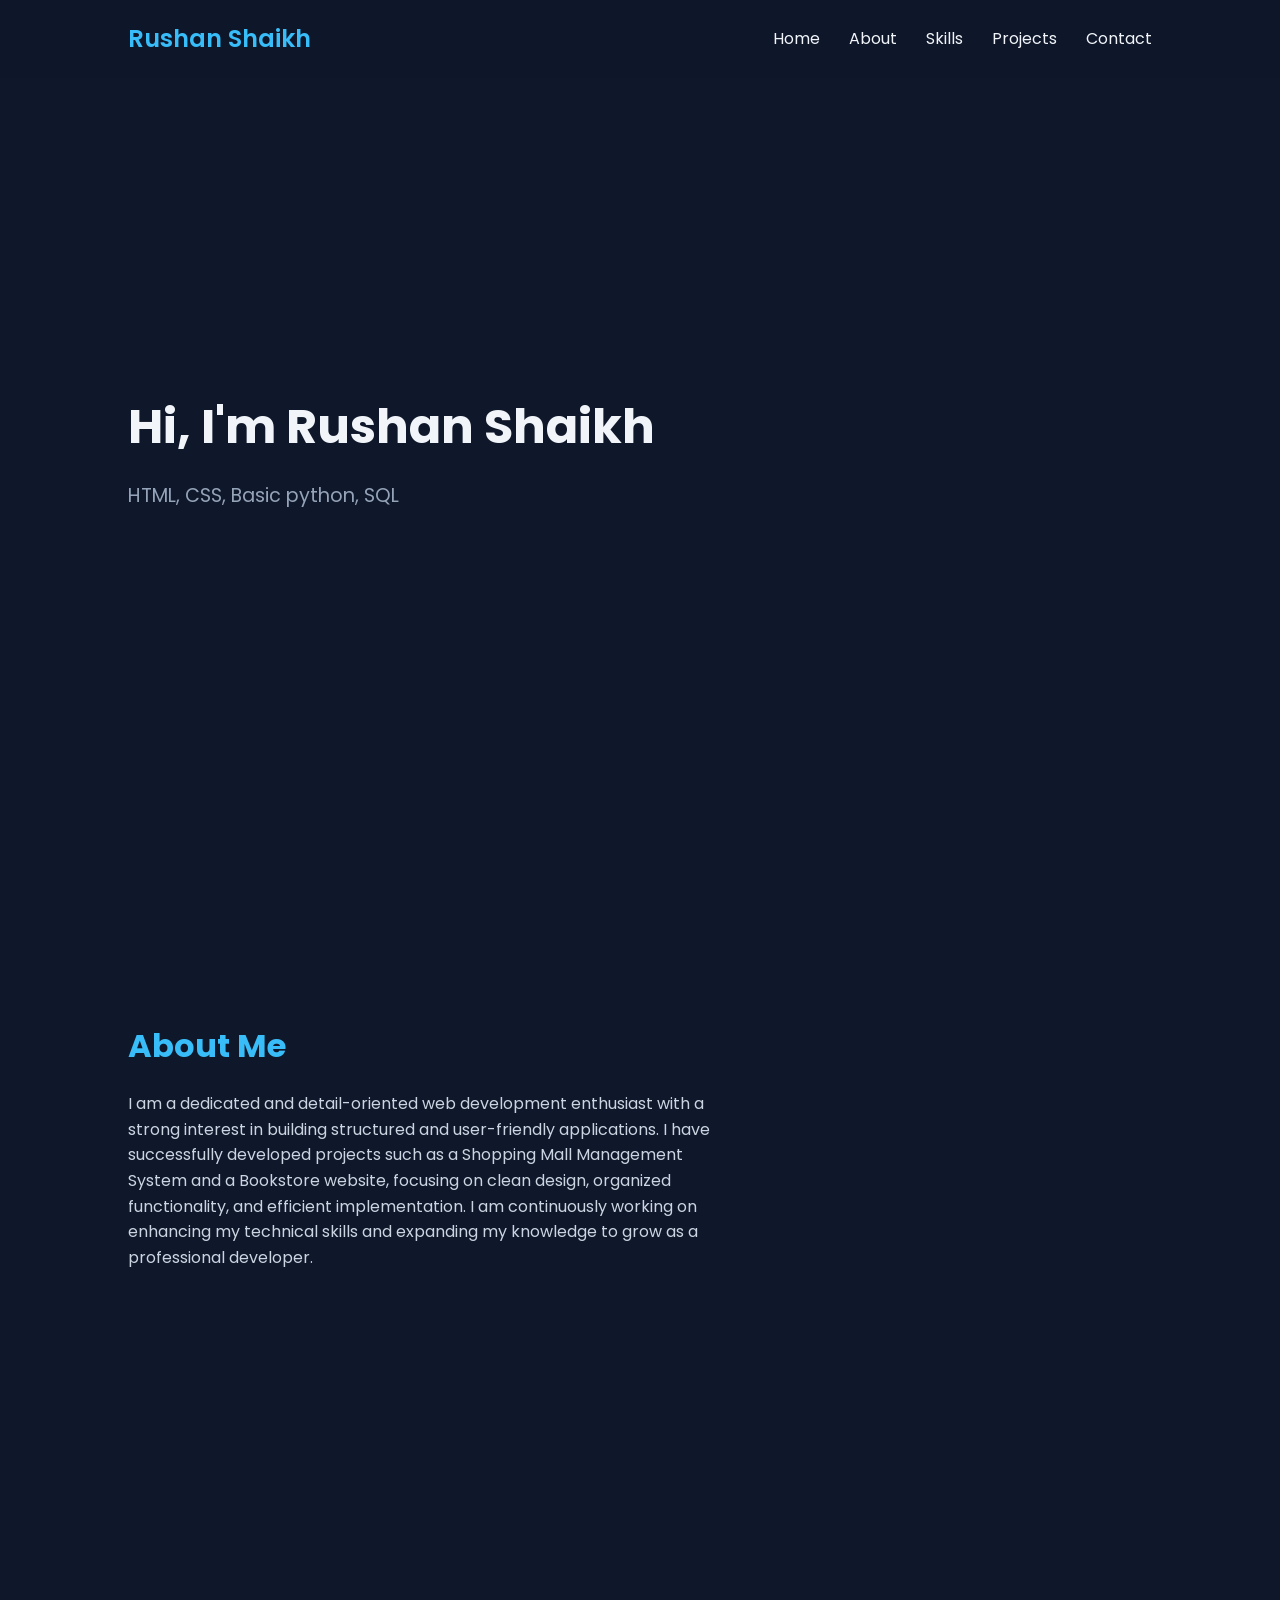
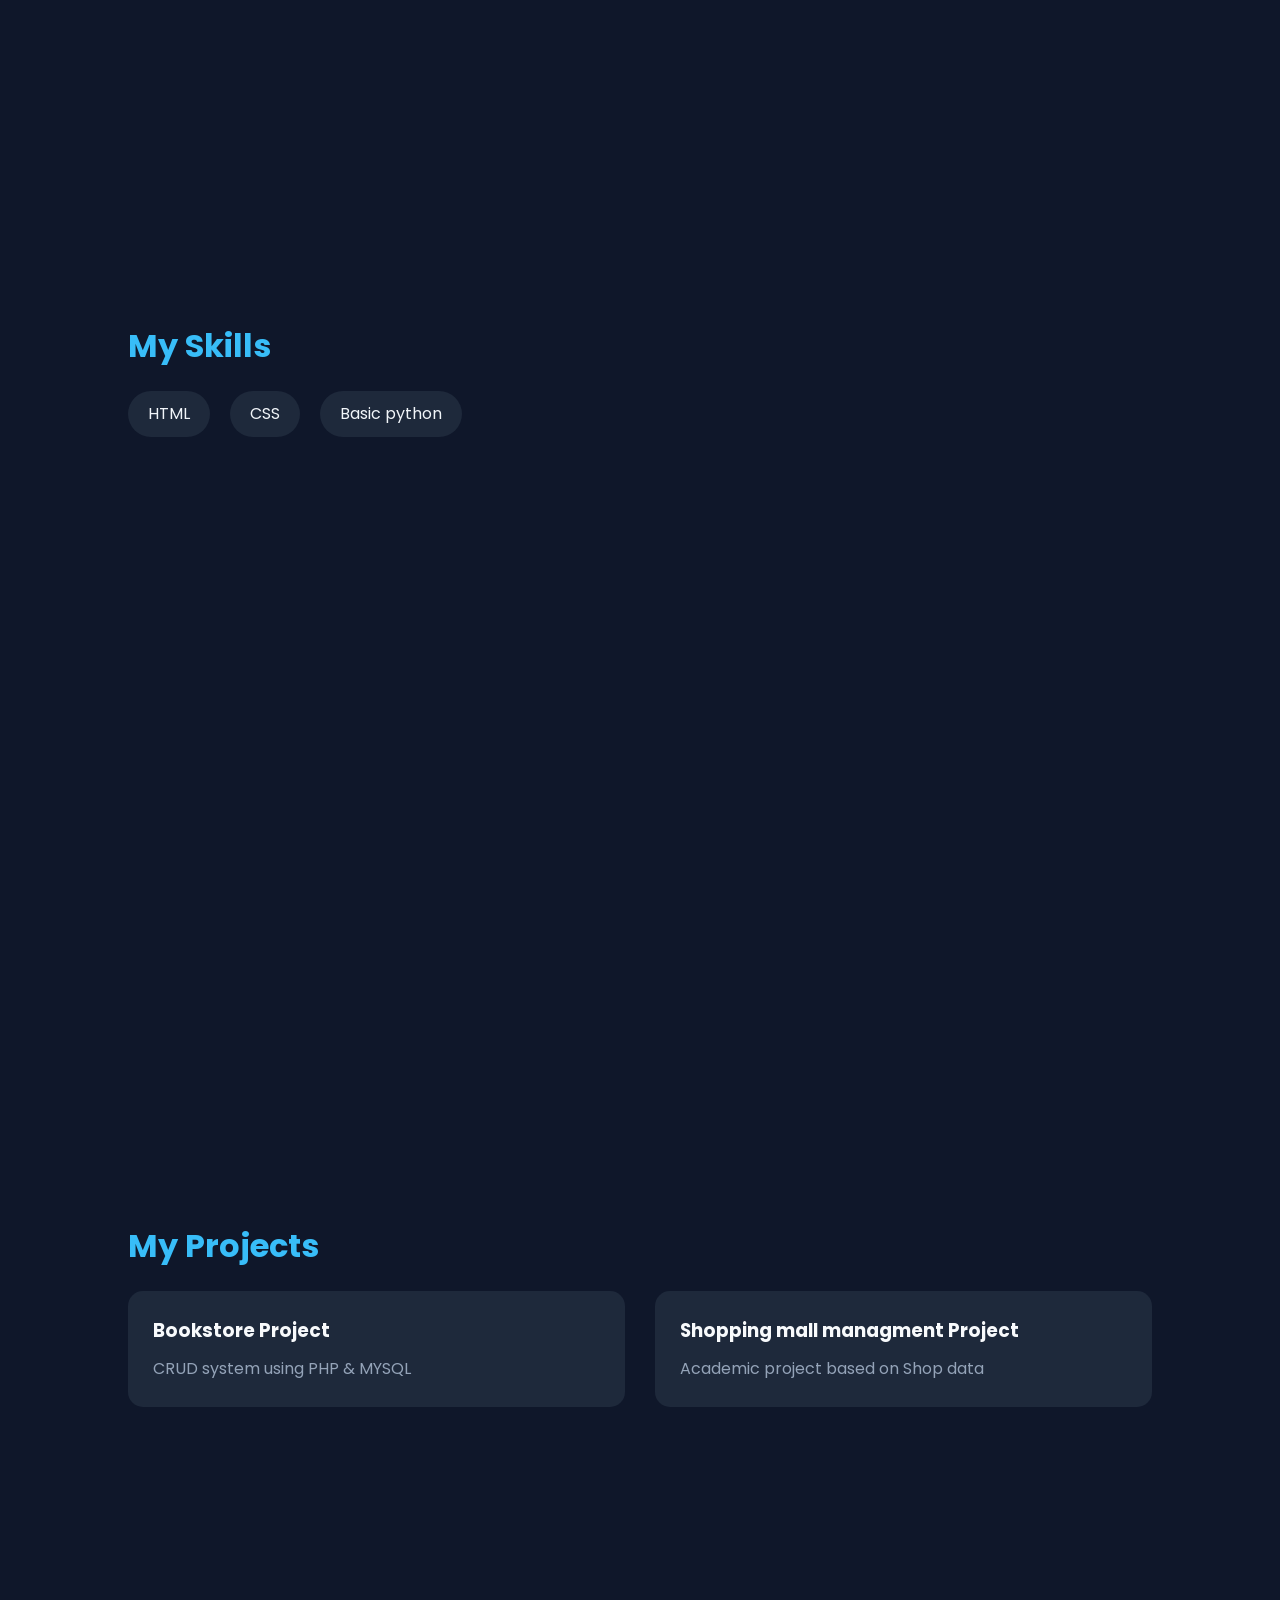
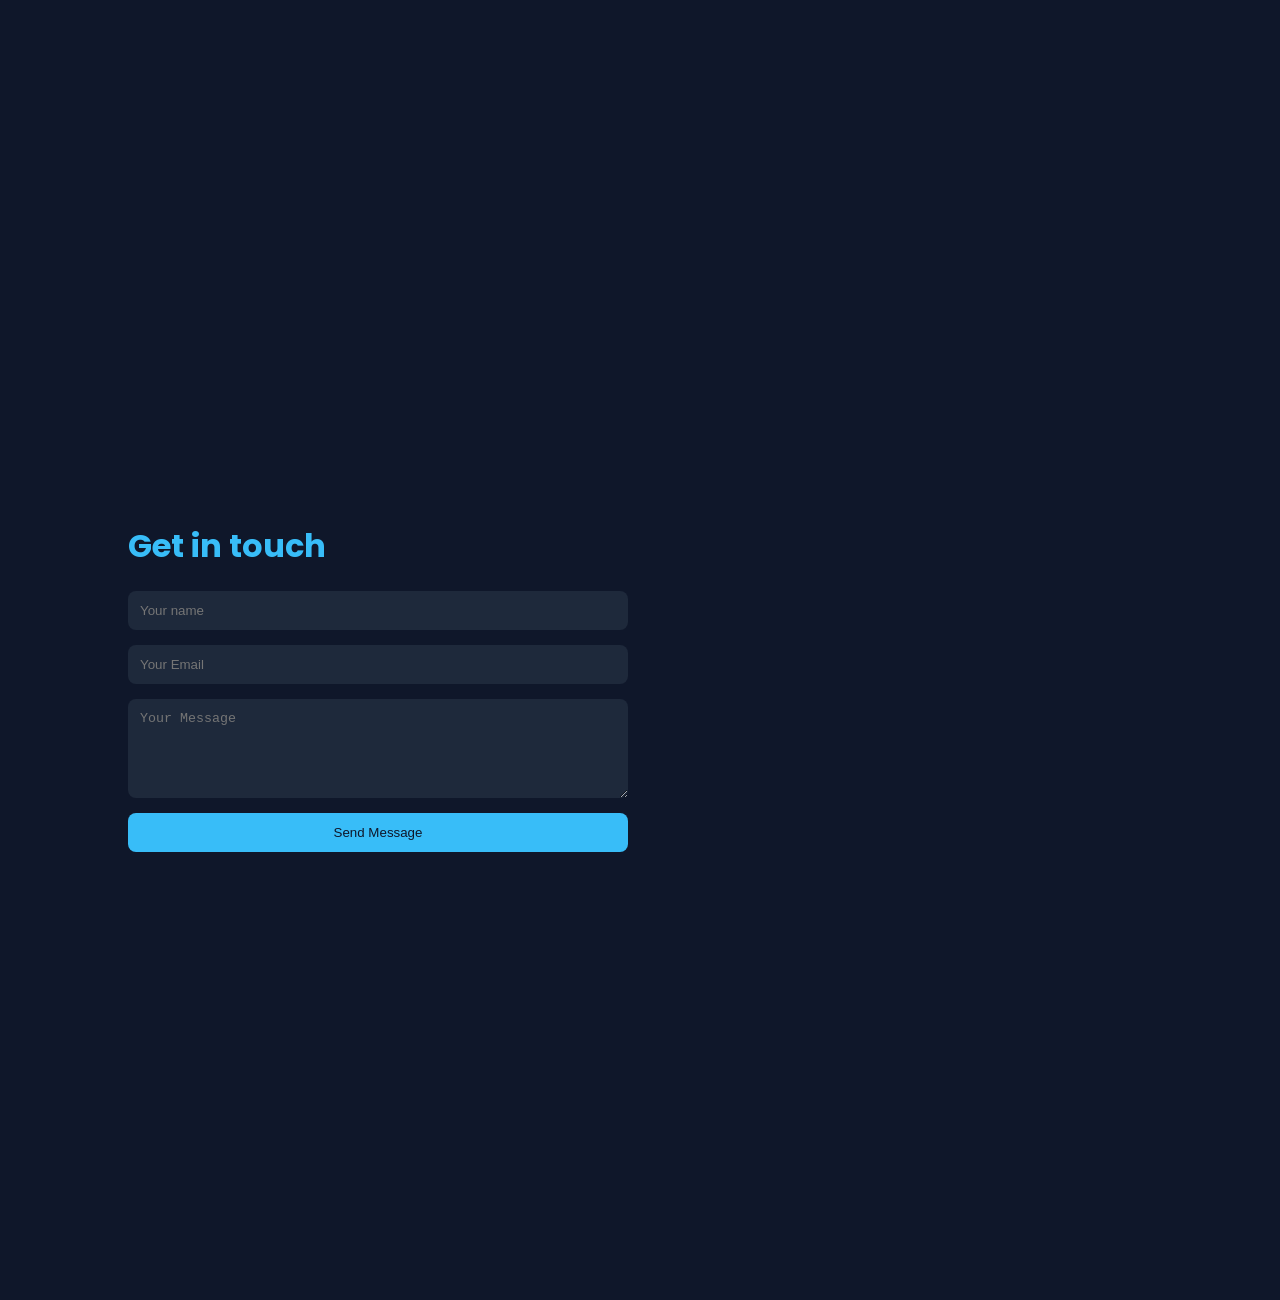
==== index.html @ dd04c6a9 "Update and rename fir.html to index.html" ====
<!DOCTYPE html>
<html lang="en">
<head>
    <meta charset="UTF-8">
    <meta name="viewport" content="width=device-width, initial-scale=1.0">
    <title>Document</title>
    <link rel="stylesheet" href="style.css">
</head>
<body>
    <header>
        <span class="logo">Rushan Shaikh</span>
        <nav>
            <a href="#hero">Home</a>
            <a href="#about">About</a>
            <a href="#skills">Skills</a>
            <a href="#project">Projects</a>
            <a href="#contact">Contact</a>
        </nav>
    </header>
    <main>
        <section id="hero">

            <h1>Hi, I'm Rushan Shaikh</h1>

            <p>HTML, CSS, Basic python, SQL </p>

        </section>

        <section id="about">

            <h2>About Me</h2>
            <P>I am a dedicated and detail-oriented web development enthusiast with a strong interest in building structured and user-friendly applications. I have successfully developed projects such as a Shopping Mall Management System and a Bookstore website, focusing on clean design, organized functionality, and efficient implementation. I am continuously working on enhancing my technical skills and expanding my knowledge to grow as a professional developer.</P>

        </section>

        <section id="skills">
            <h2>My Skills</h2>
            <ul class="skils-list">
                <li>HTML</li>
                <li>CSS</li>
                <li>Basic python</li>
            </ul>
        </section>
        <section id="projects">

            <h2>My Projects</h2>

            <div class="project-grid">
                <div class="card">
                    <h3>Bookstore Project</h3>
                    <P>CRUD system using PHP & MYSQL</P>
                </div>

                <div class="card">
                    <h3>Shopping mall managment Project</h3>
                    <P>Academic project based on Shop data</P>
                </div>
            </div>
        </section>
        <section id="contact">
            <h2>Get in touch</h2>

            <form action="#" method="POST" class="contact-form">
                <input type="text" name="name" placeholder="Your name" required>
                <input type="email" name="email" placeholder="Your Email" required>
                <textarea name="message" placeholder="Your Message" rows="5" required></textarea>
                <button type="submit">Send Message</button>
            </form>
        </section>
    </main>
</body>

</html>
---- style.css ----
/* Google Font */
@import url('https://fonts.googleapis.com/css2?family=Poppins:wght@300;400;500;600&display=swap');

* {
    margin: 0;
    padding: 0;
    box-sizing: border-box;
    scroll-behavior: smooth;
}

body {
    font-family: 'Poppins', sans-serif;
    background: #0f172a;
    color: #f1f5f9;
    line-height: 1.6;
}

/* HEADER */
header {
    position: fixed;
    width: 100%;
    top: 0;
    background: rgba(15, 23, 42, 0.9);
    backdrop-filter: blur(10px);
    display: flex;
    justify-content: space-between;
    align-items: center;
    padding: 20px 10%;
    z-index: 1000;
}

.logo {
    font-size: 1.5rem;
    font-weight: 600;
    color: #38bdf8;
    cursor: pointer;
    transition: 0.3s ease;
}

.logo:hover {
    transform: scale(1.05);
    color: #0ea5e9;
}

nav a {
    color: #f1f5f9;
    text-decoration: none;
    margin-left: 25px;
    position: relative;
    transition: 0.3s ease;
}

nav a::after {
    content: "";
    position: absolute;
    width: 0%;
    height: 2px;
    background: #38bdf8;
    left: 0;
    bottom: -5px;
    transition: 0.3s ease;
}

nav a:hover {
    color: #38bdf8;
}

nav a:hover::after {
    width: 100%;
}

/* SECTIONS */
section {
    padding: 120px 10%;
    min-height: 100vh;
}

/* HERO */
#hero {
    display: flex;
    flex-direction: column;
    justify-content: center;
}

#hero h1 {
    font-size: 3rem;
    margin-bottom: 15px;
    animation: fadeInDown 1s ease;
}

#hero p {
    font-size: 1.2rem;
    color: #94a3b8;
    animation: fadeInUp 1.2s ease;
}

/* ABOUT */
#about h2,
#skills h2,
#projects h2,
#contact h2 {
    font-size: 2rem;
    margin-bottom: 20px;
    color: #38bdf8;
}

#about p {
    max-width: 600px;
    color: #cbd5e1;
}

/* SKILLS */
.skils-list {
    list-style: none;
    display: flex;
    gap: 20px;
    flex-wrap: wrap;
}
 
.skils-list li {
    background: #1e293b;
    padding: 10px 20px;
    border-radius: 25px;
    transition: 0.3s ease;
    cursor: pointer;
}

.skils-list li:hover {
    background: #38bdf8;
    color: #0f172a;
    transform: translateY(-5px);
}

/* PROJECTS */
.project-grid {
    display: grid;
    grid-template-columns: repeat(auto-fit, minmax(250px, 1fr));
    gap: 30px;
}

.card {
    background: #1e293b;
    padding: 25px;
    border-radius: 15px;
    transition: 0.4s ease;
    cursor: pointer;
}

.card:hover {
    transform: translateY(-10px);
    box-shadow: 0 15px 40px rgba(56, 189, 248, 0.3);
}

.card h3 {
    margin-bottom: 10px;
    color: #f8fafc;
}

.card p {
    color: #94a3b8;
}

/* CONTACT FORM */
.contact-form {
    max-width: 500px;
    display: flex;
    flex-direction: column;
    gap: 15px;
}

.contact-form input,
.contact-form textarea {
    padding: 12px;
    border-radius: 8px;
    border: none;
    background: #1e293b;
    color: #f1f5f9;
    outline: none;
    transition: 0.3s ease;
}

.contact-form input:focus,
.contact-form textarea:focus {
    border: 1px solid #38bdf8;
    box-shadow: 0 0 10px rgba(56, 189, 248, 0.5);
}

.contact-form button {
    padding: 12px;
    border: none;
    border-radius: 8px;
    background: #38bdf8;
    color: #0f172a;
    font-weight: 500;
    cursor: pointer;
    transition: 0.3s ease;
}

.contact-form button:hover {
    background: #0ea5e9;
    transform: translateY(-3px);
}

/* ANIMATIONS */
@keyframes fadeInDown {
    from {
        opacity: 0;
        transform: translateY(-40px);
    }
    to {
        opacity: 1;
        transform: translateY(0);
    }
}

@keyframes fadeInUp {
    from {
        opacity: 0;
        transform: translateY(40px);
    }
    to {
        opacity: 1;
        transform: translateY(0);
    }
}

/* RESPONSIVE */
@media (max-width: 768px) {
    nav {
        display: none;
    }

    #hero h1 {
        font-size: 2.2rem;
    }

    section {
        padding: 100px 7%;
    }
}
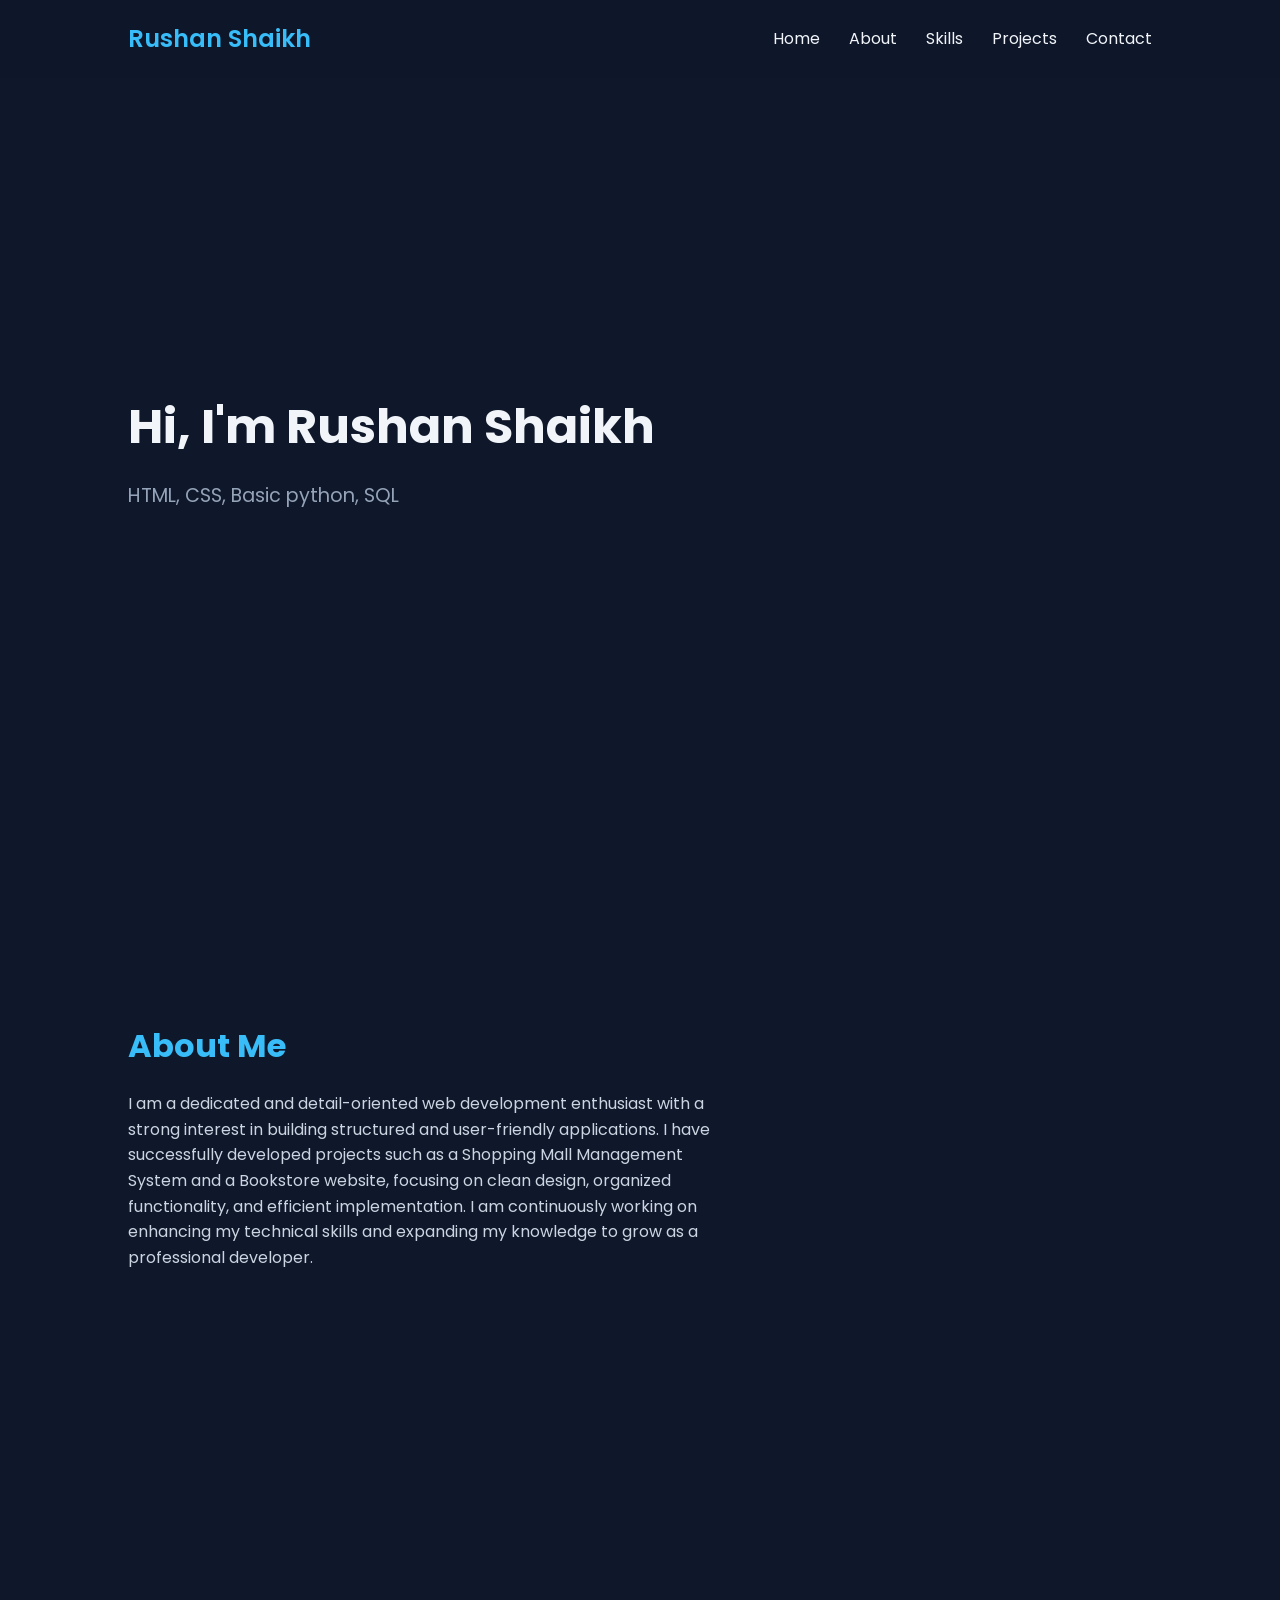
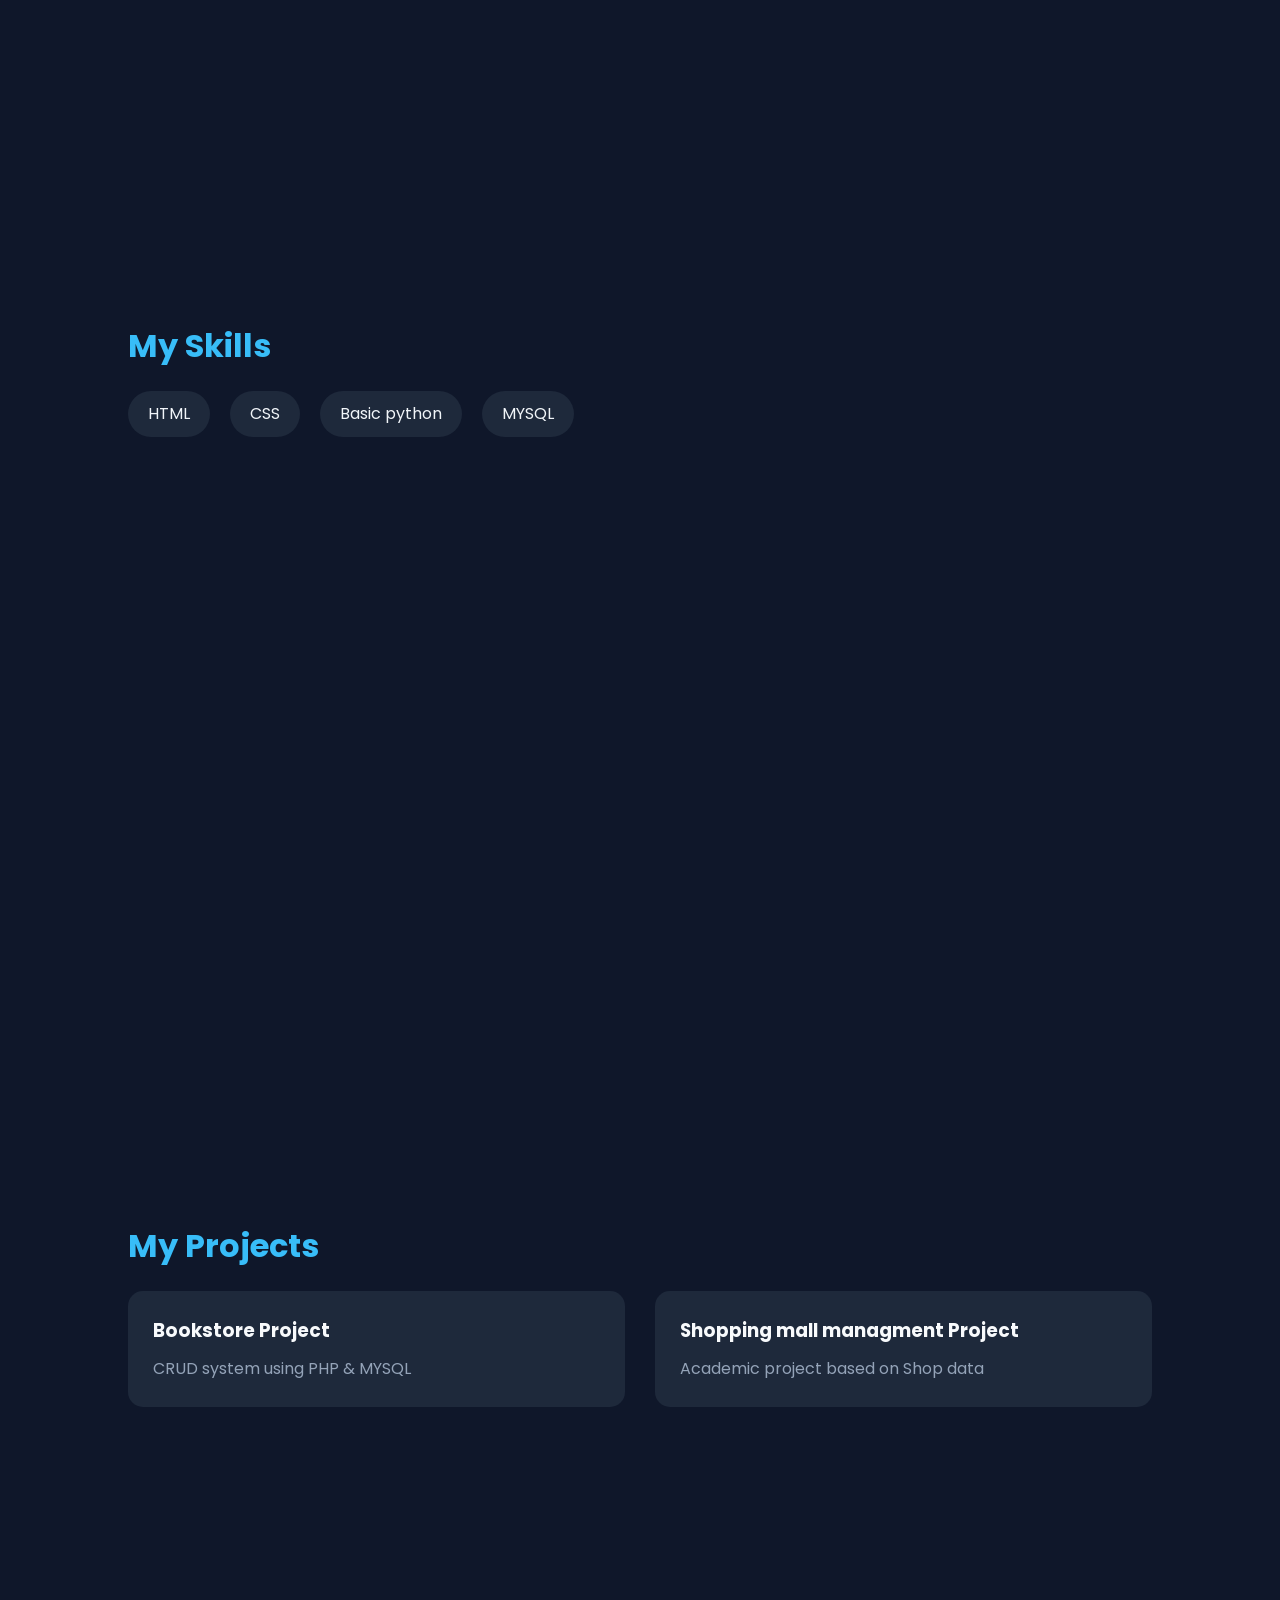
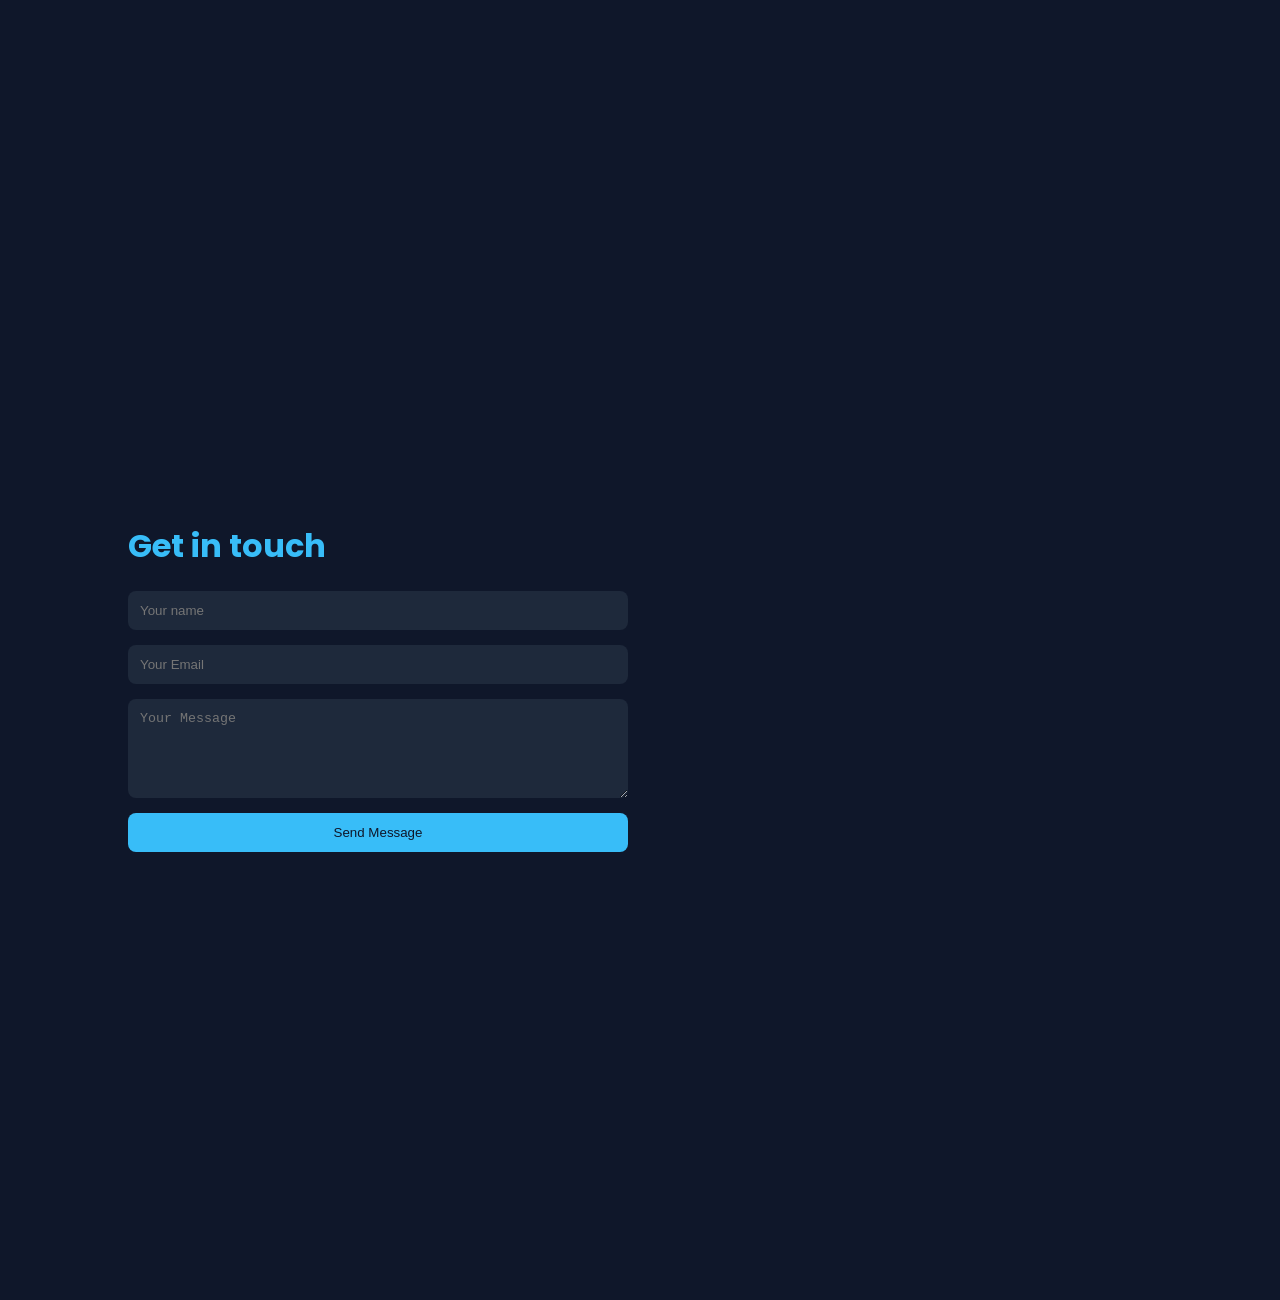
==== commit 96572b79: "Update index.html" ====
--- a/index.html
+++ b/index.html
@@ -39,6 +39,7 @@
                 <li>HTML</li>
                 <li>CSS</li>
                 <li>Basic python</li>
+                <li>MYSQL</li>
             </ul>
         </section>
         <section id="projects">
@@ -71,3 +72,4 @@
 </body>
 
 </html> 
+
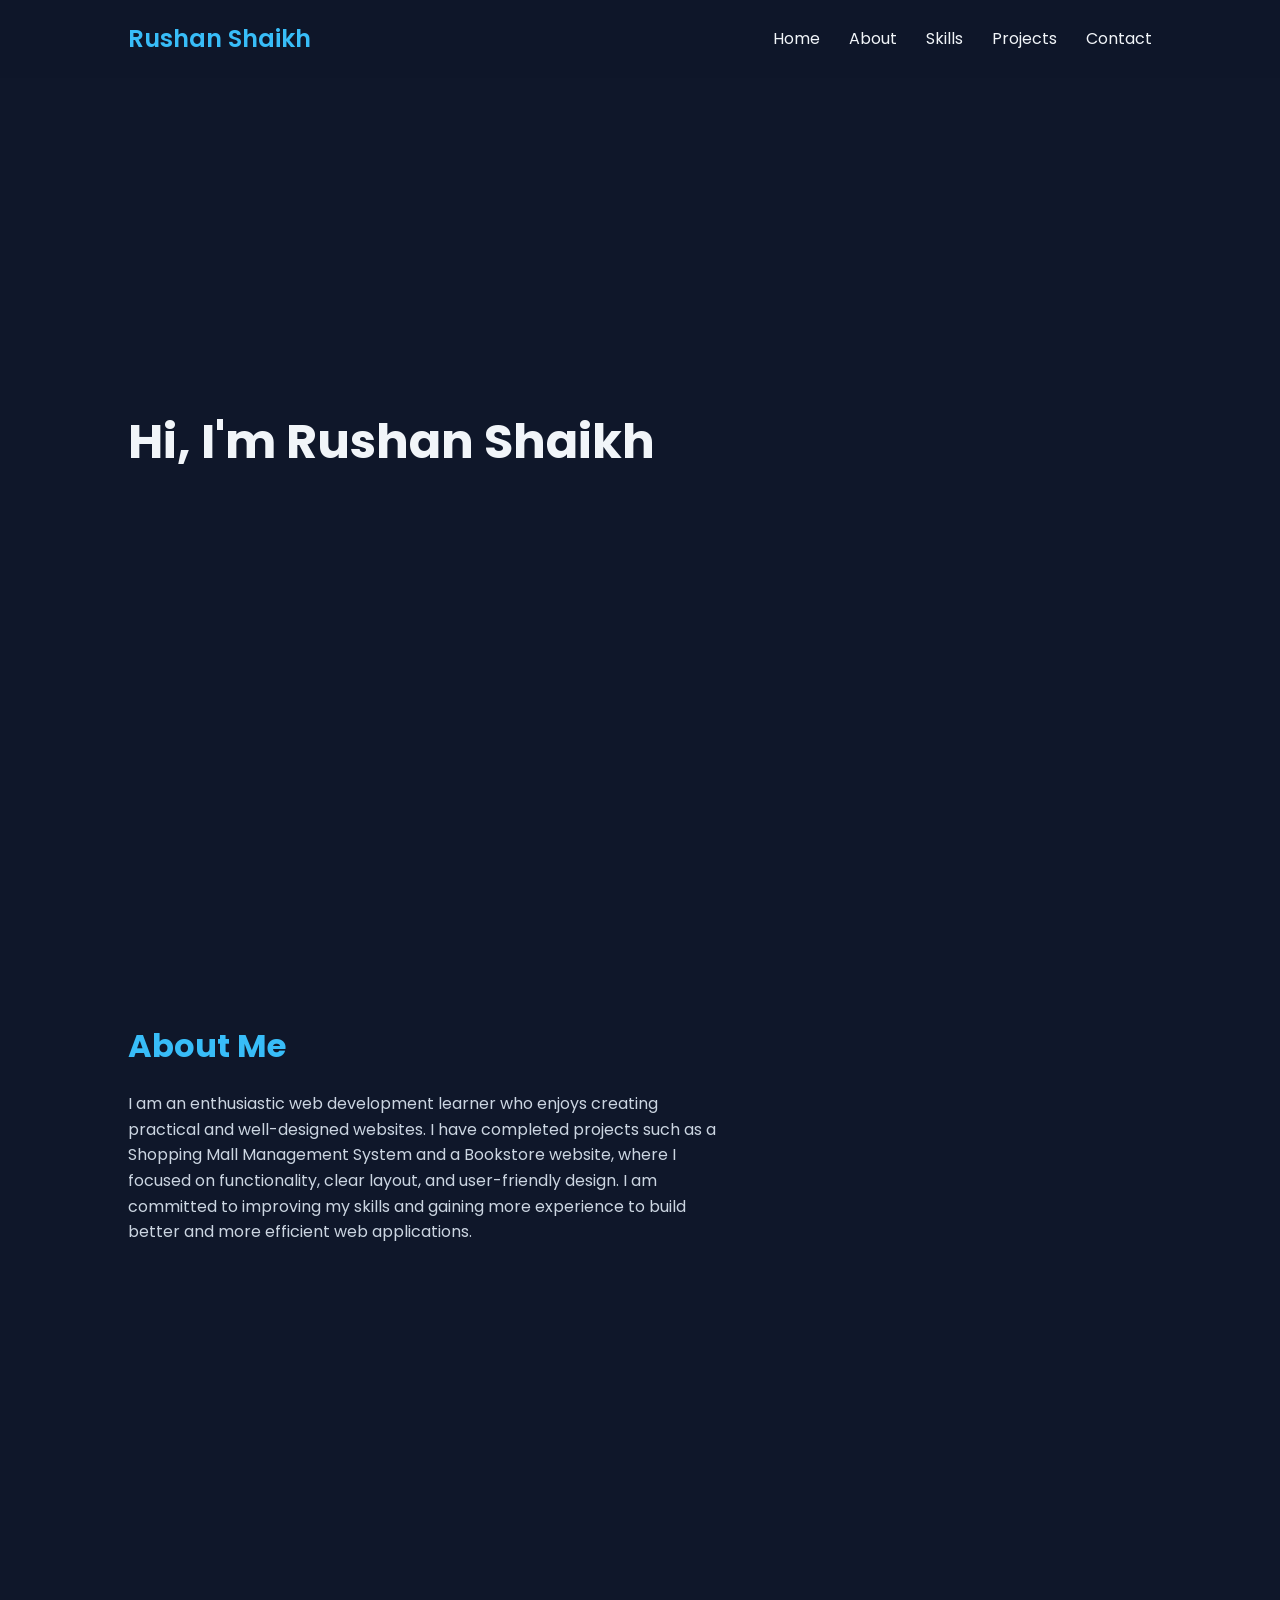
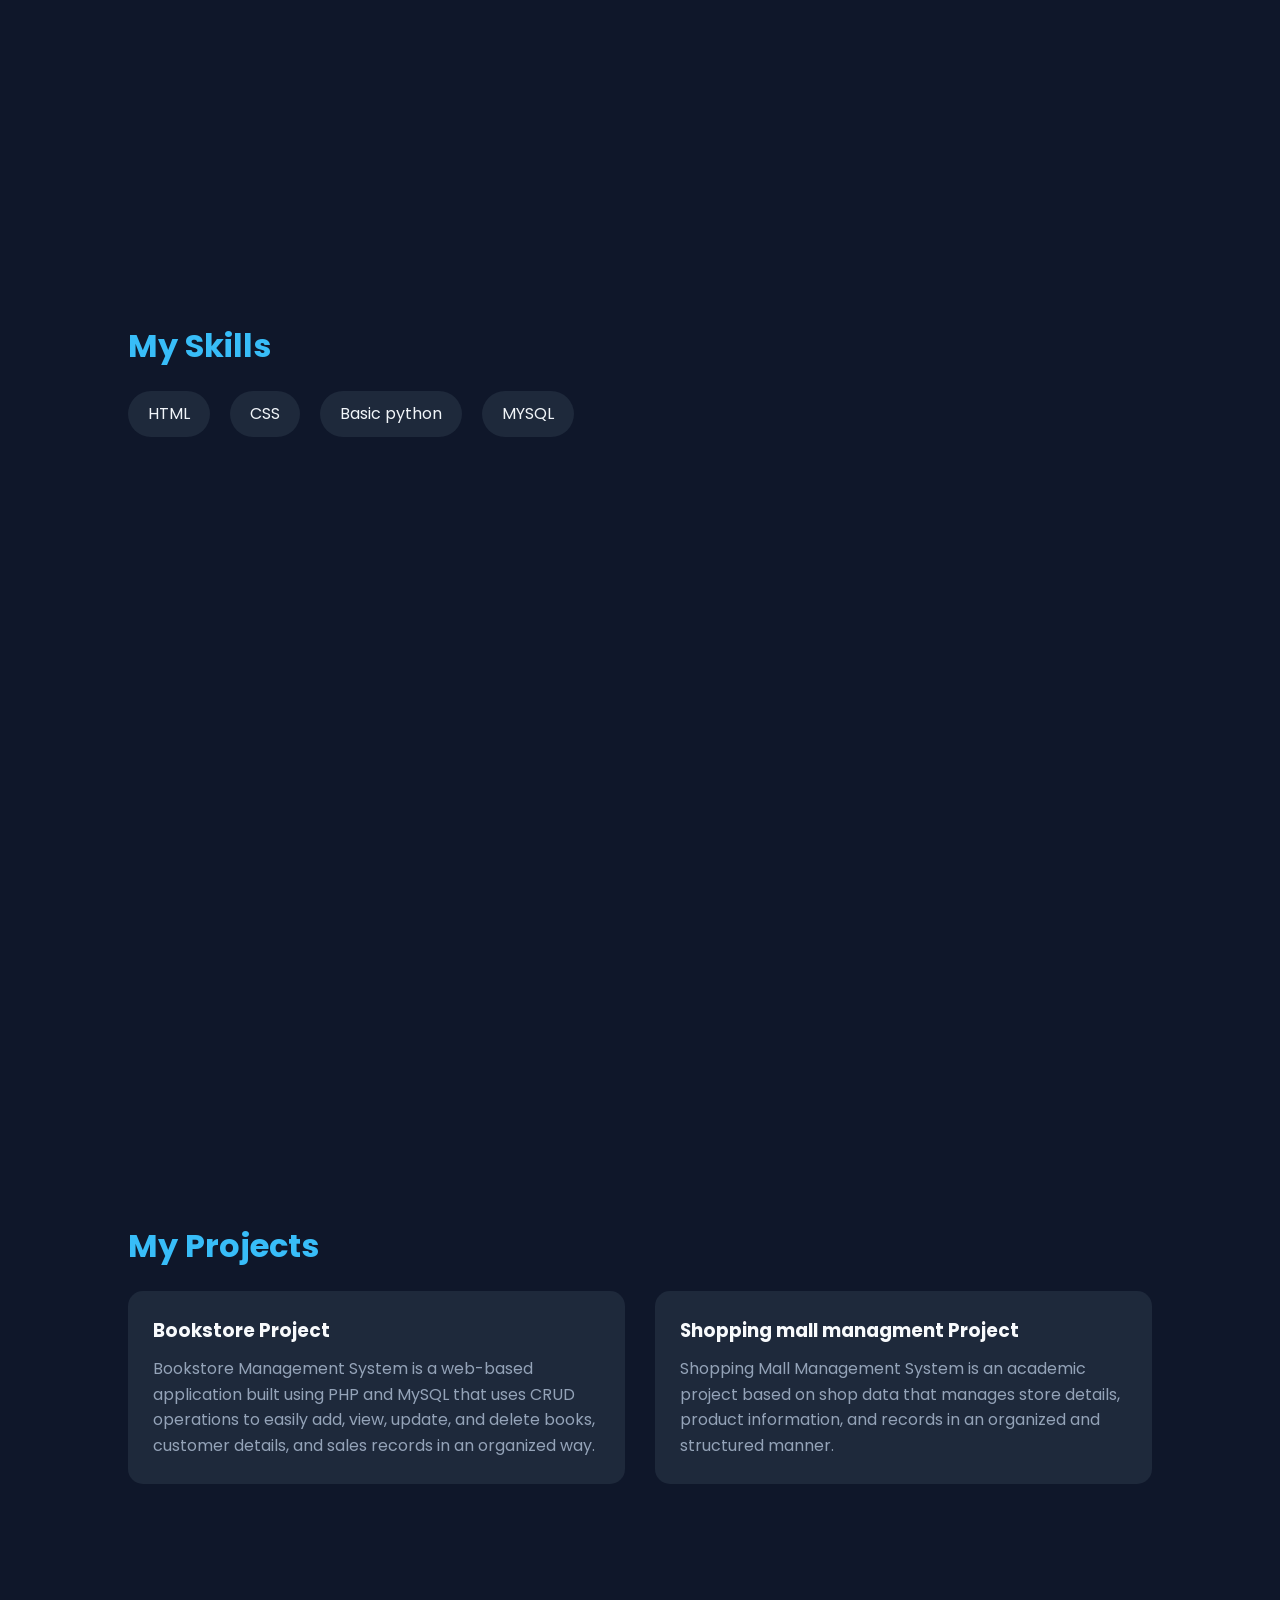
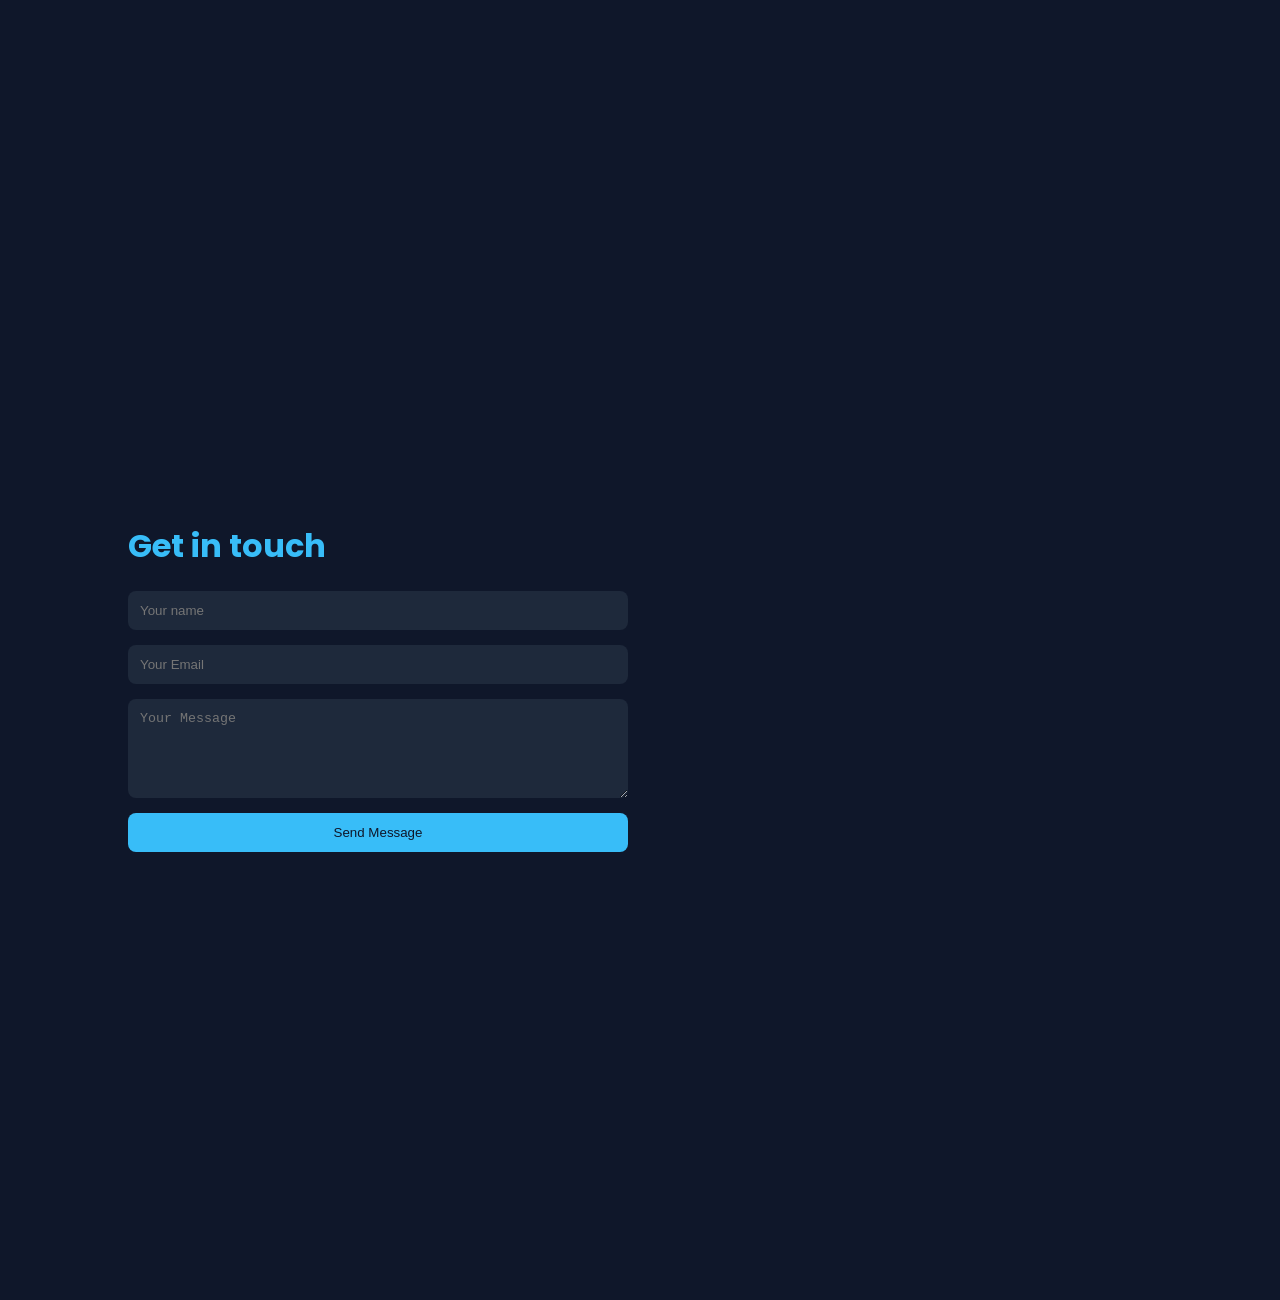
==== commit df07a573: "Update index.html" ====
--- a/index.html
+++ b/index.html
@@ -22,15 +22,12 @@
 
             <h1>Hi, I'm Rushan Shaikh</h1>
 
-            <p>HTML, CSS, Basic python, SQL </p>
-
         </section>
 
         <section id="about">
 
             <h2>About Me</h2>
-            <P>I am a dedicated and detail-oriented web development enthusiast with a strong interest in building structured and user-friendly applications. I have successfully developed projects such as a Shopping Mall Management System and a Bookstore website, focusing on clean design, organized functionality, and efficient implementation. I am continuously working on enhancing my technical skills and expanding my knowledge to grow as a professional developer.</P>
-
+            <P>I am an enthusiastic web development learner who enjoys creating practical and well-designed websites. I have completed projects such as a Shopping Mall Management System and a Bookstore website, where I focused on functionality, clear layout, and user-friendly design. I am committed to improving my skills and gaining more experience to build better and more efficient web applications.</P>
         </section>
 
         <section id="skills">
@@ -49,12 +46,14 @@
             <div class="project-grid">
                 <div class="card">
                     <h3>Bookstore Project</h3>
-                    <P>CRUD system using PHP & MYSQL</P>
+                    <P>Bookstore Management System is a web-based application built using PHP and MySQL that uses CRUD operations to easily add, view, update, and delete books, customer details, and sales records in an organized way.
+</P>
                 </div>
 
                 <div class="card">
                     <h3>Shopping mall managment Project</h3>
-                    <P>Academic project based on Shop data</P>
+                    <P>Shopping Mall Management System is an academic project based on shop data that manages store details, product information, and records in an organized and structured manner.
+</P>
                 </div>
             </div>
         </section>
@@ -73,3 +72,4 @@
 
 </html> 
 
+
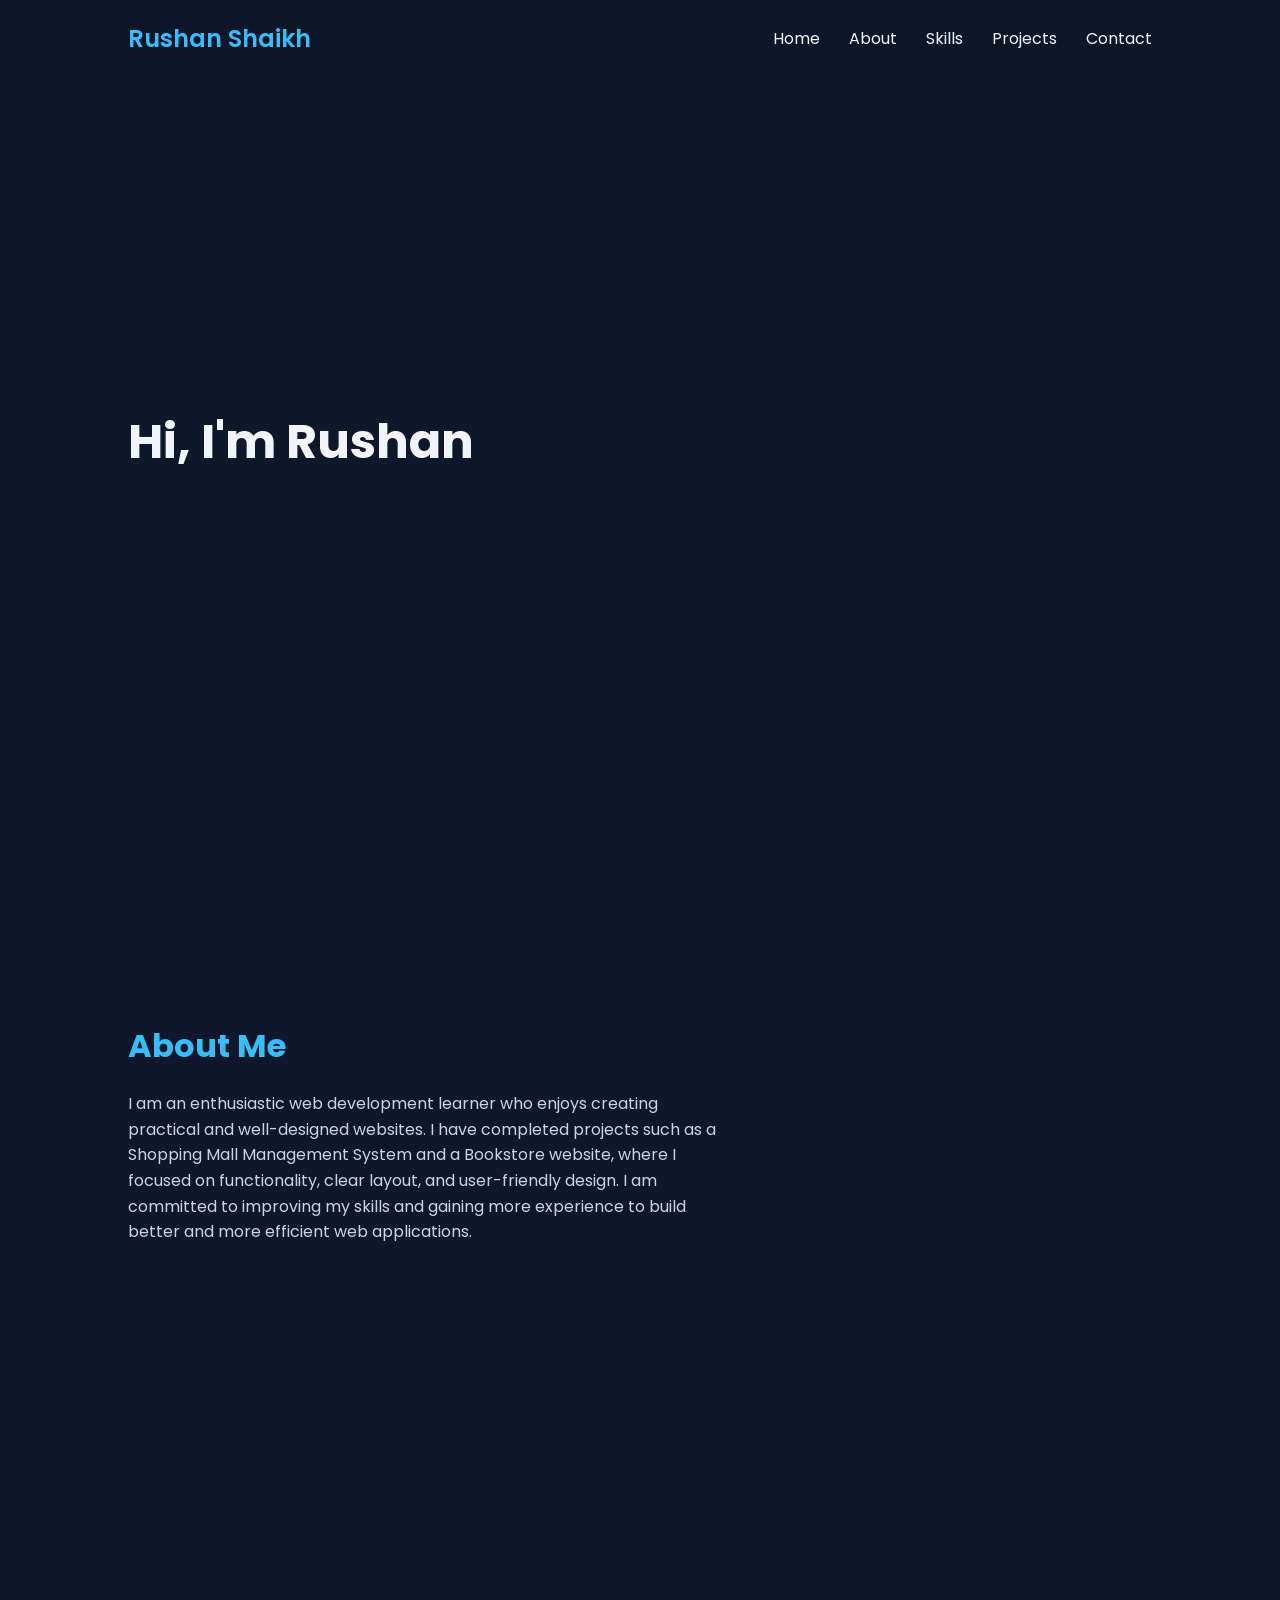
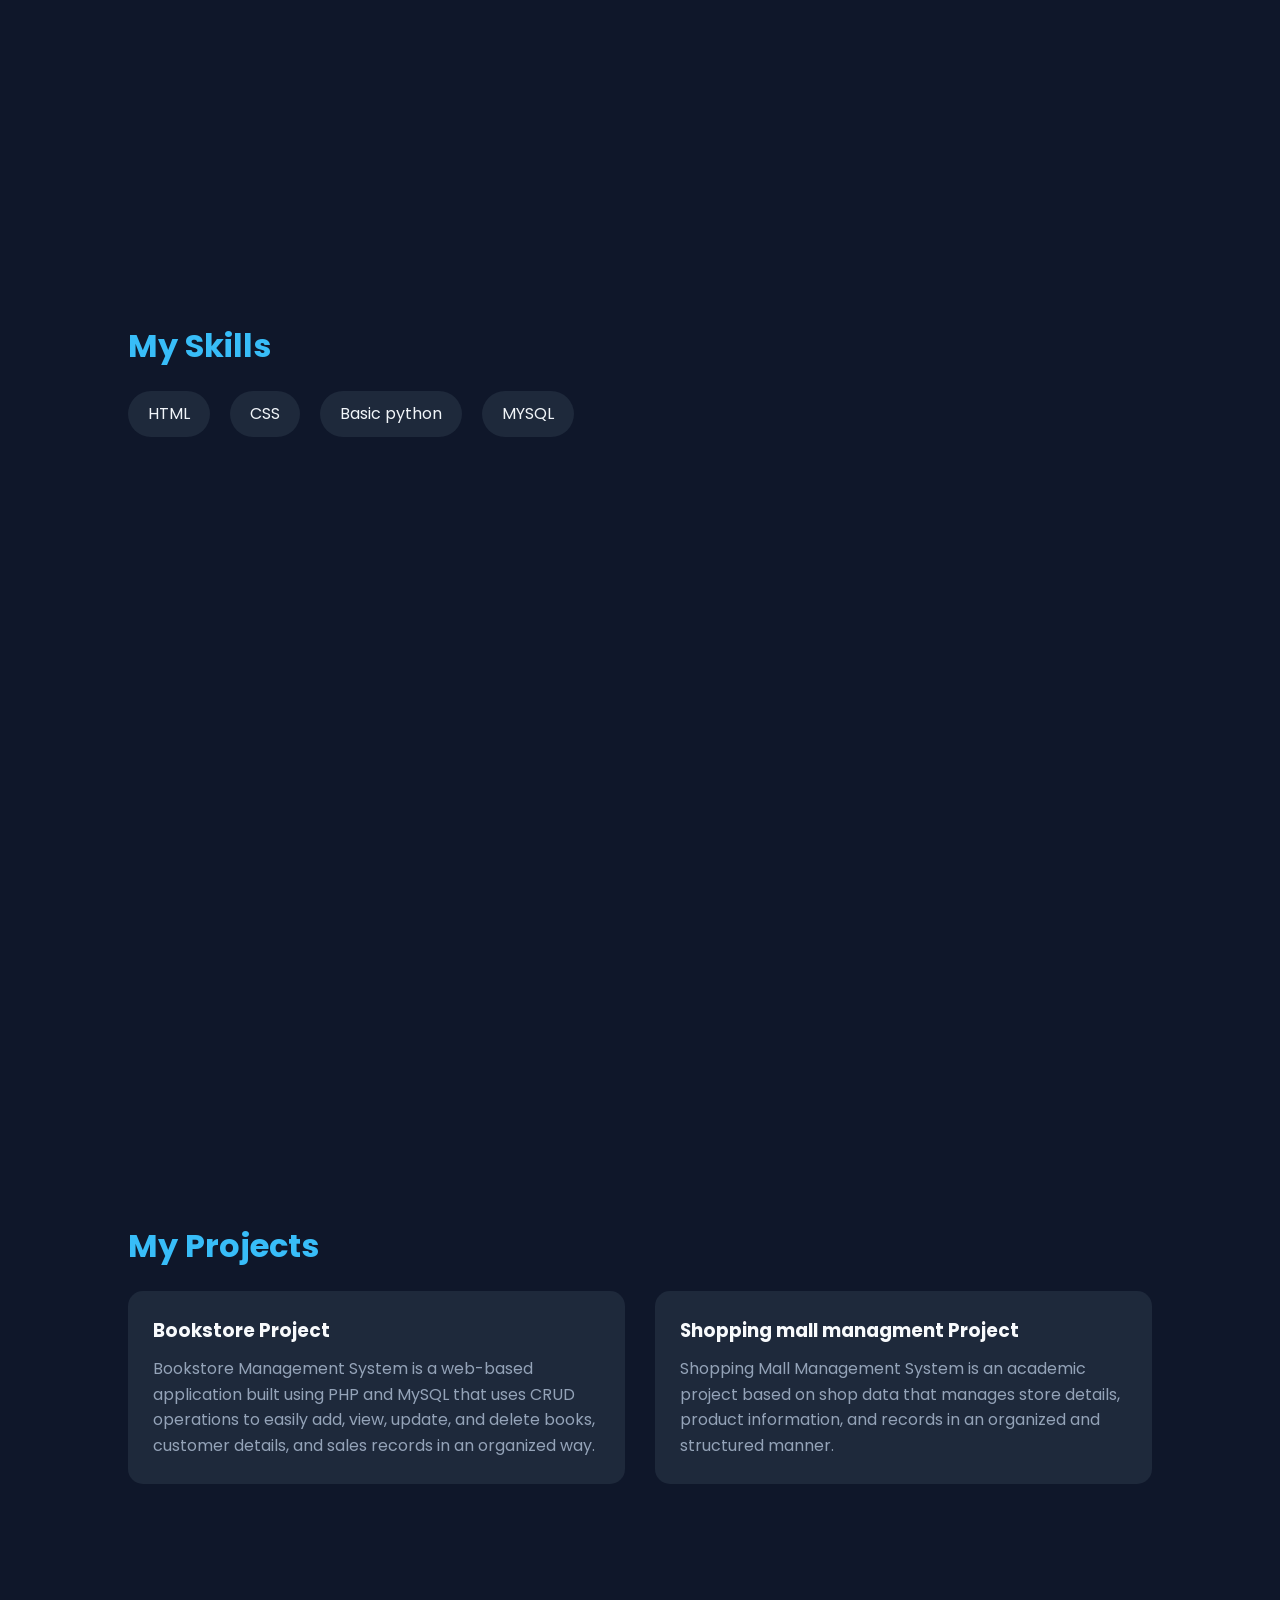
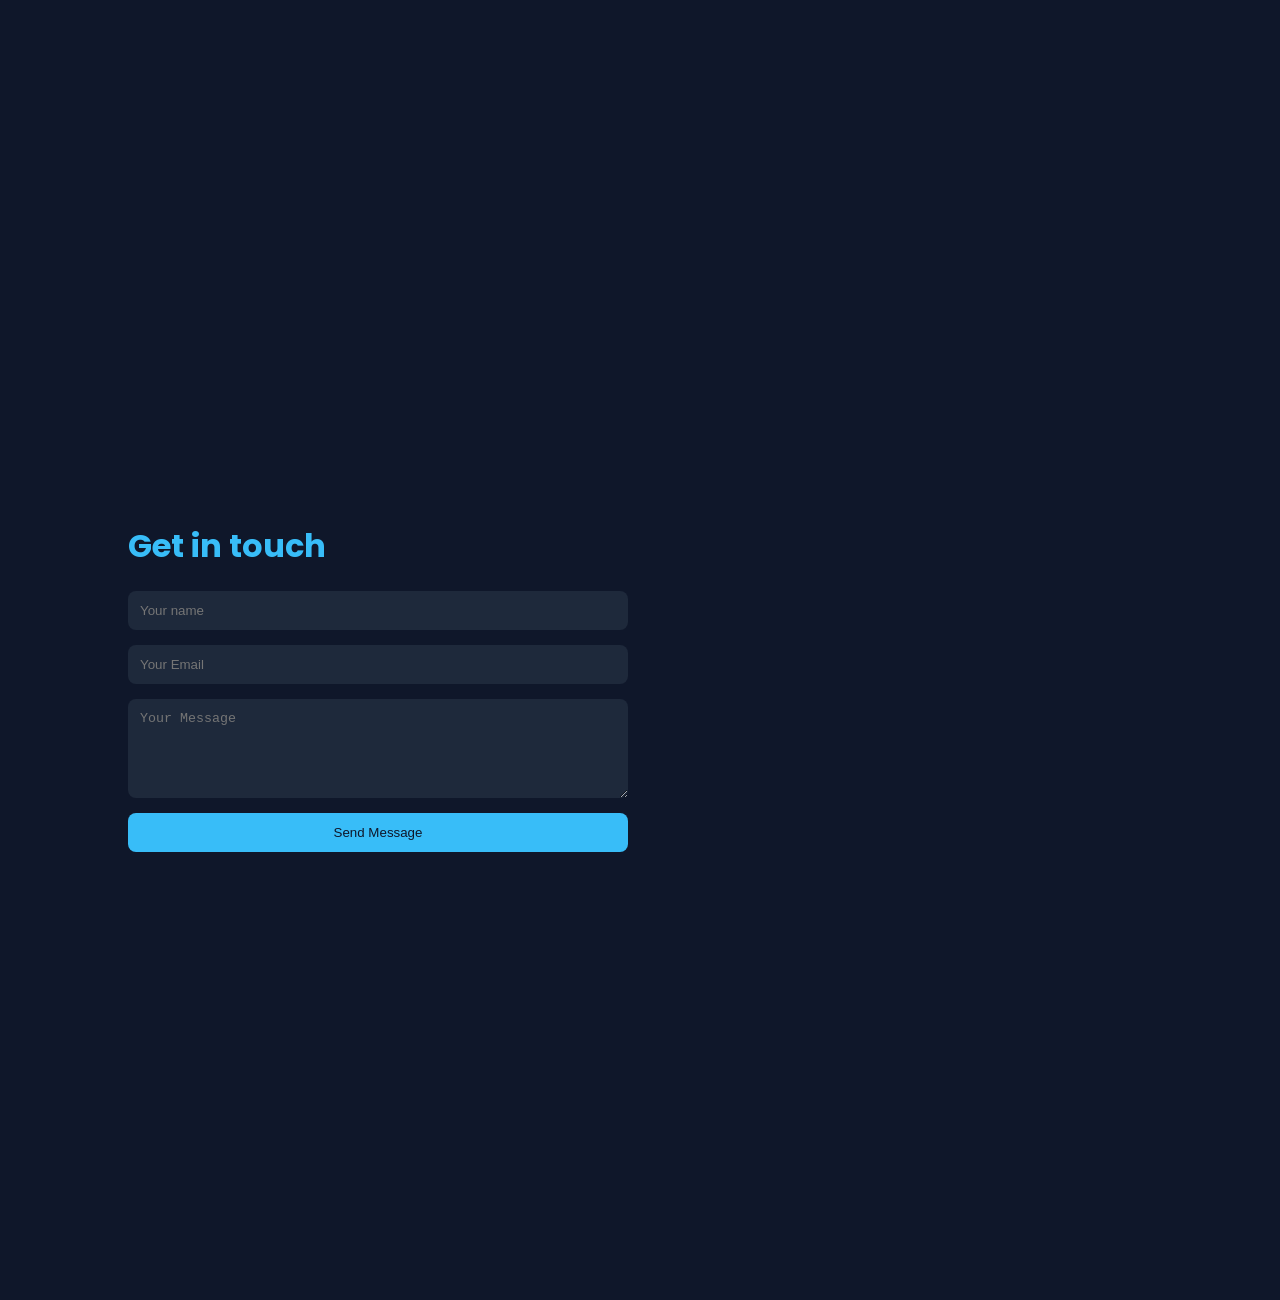
==== commit 858877ef: "Update index.html" ====
--- a/index.html
+++ b/index.html
@@ -20,7 +20,7 @@
     <main>
         <section id="hero">
 
-            <h1>Hi, I'm Rushan Shaikh</h1>
+            <h1>Hi, I'm Rushan</h1>
 
         </section>
 
@@ -73,3 +73,4 @@
 </html> 
 
 
+
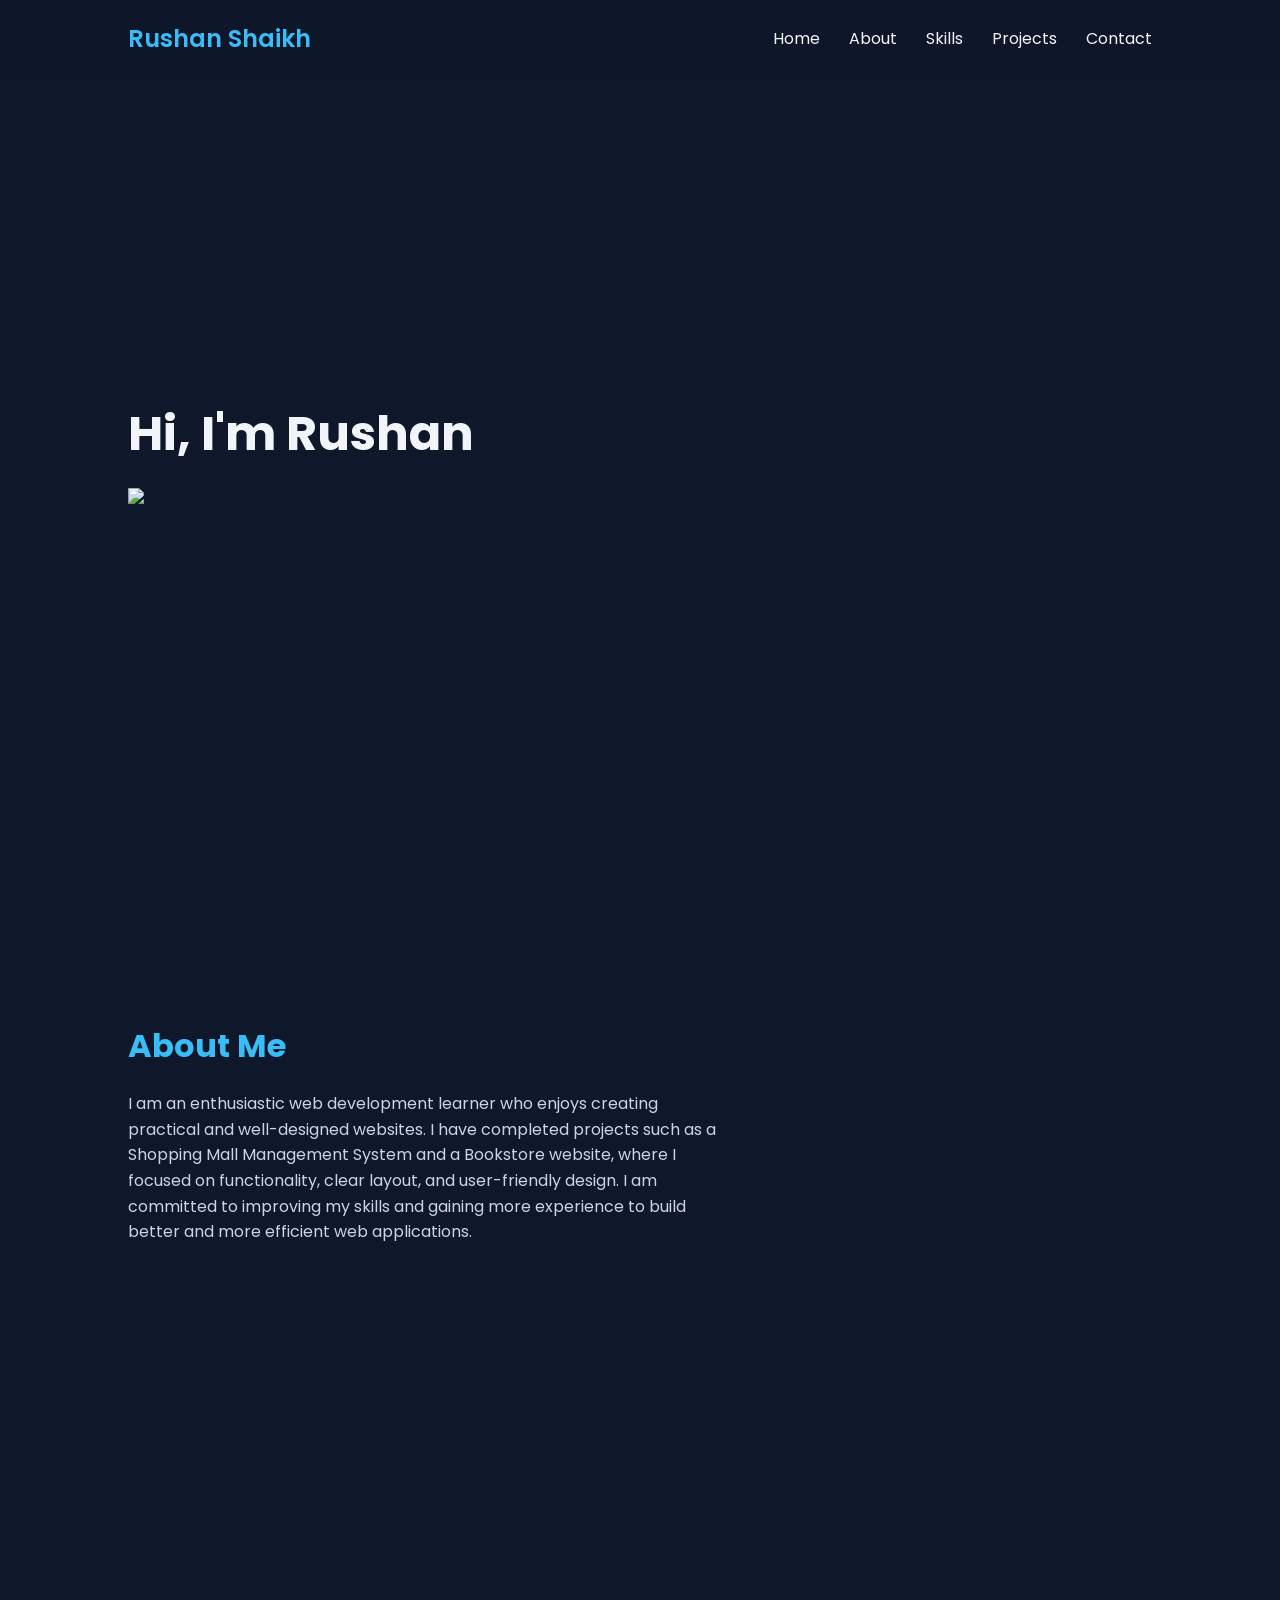
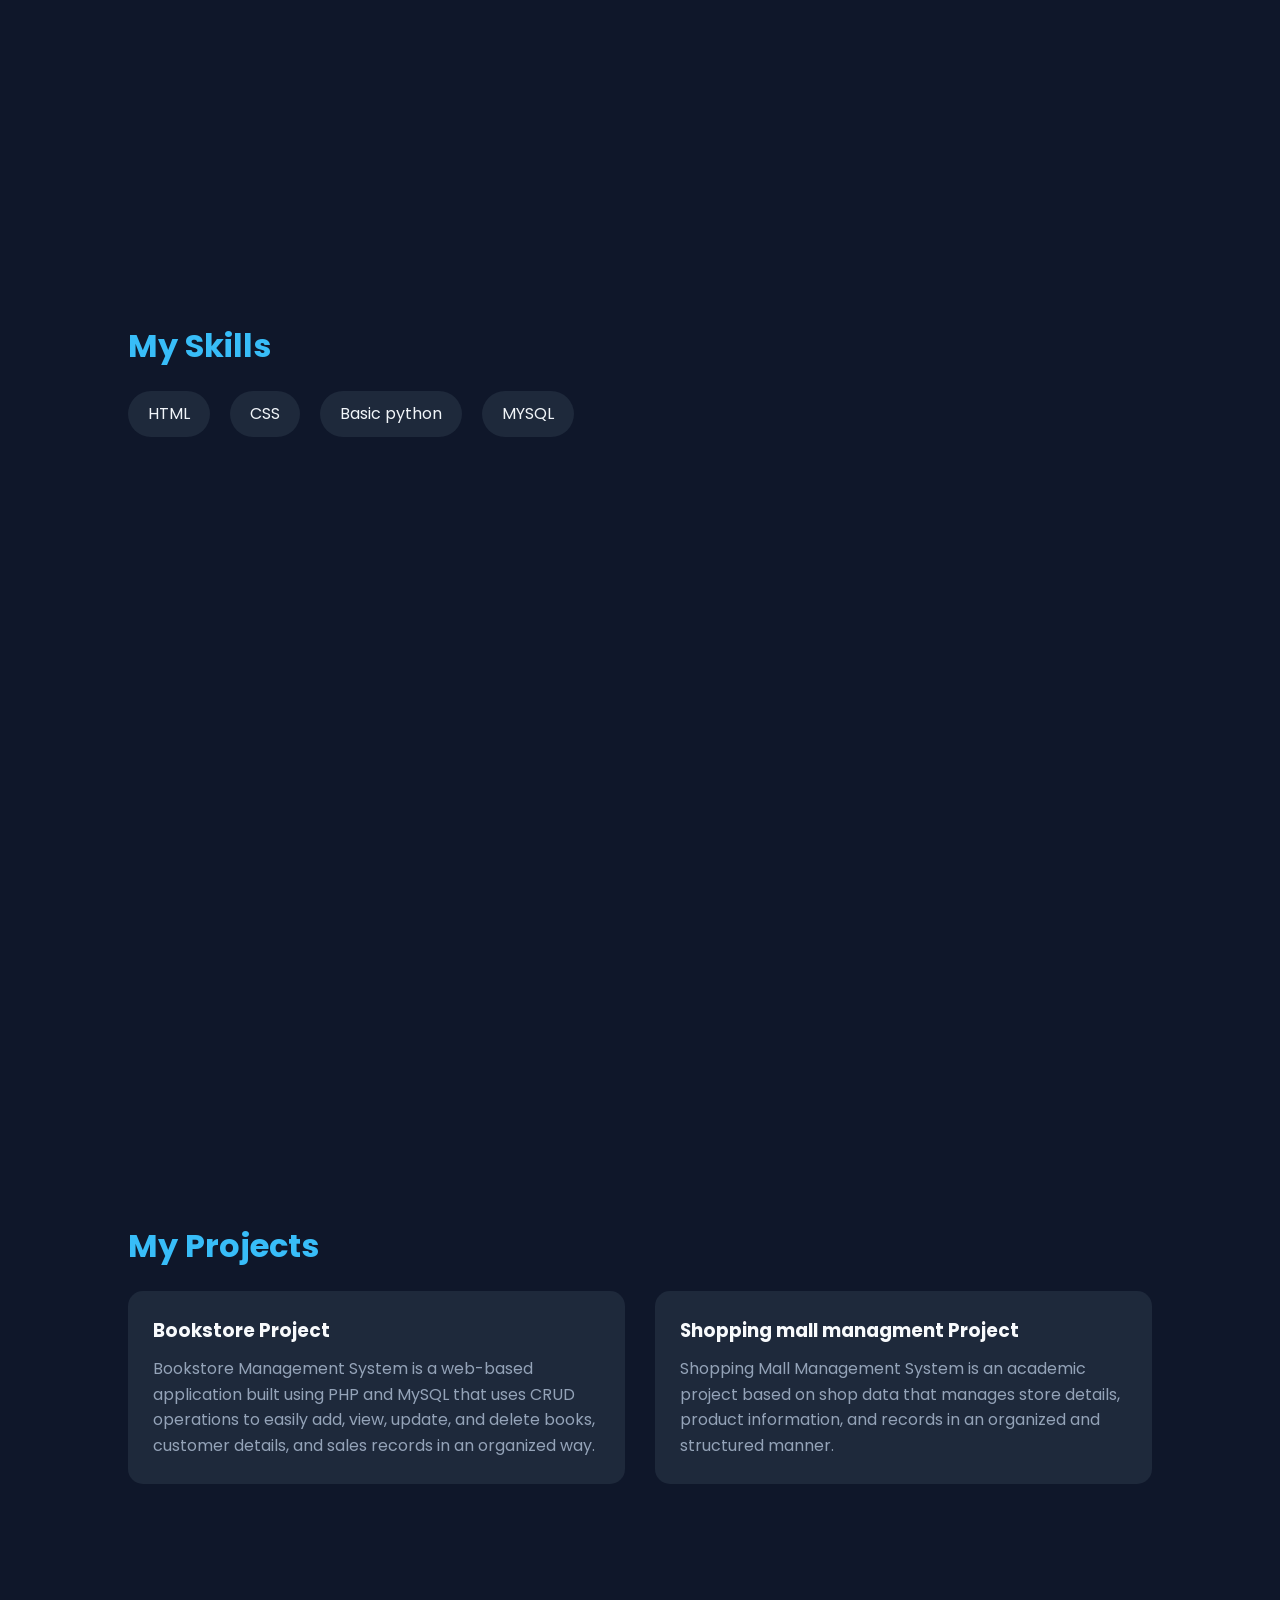
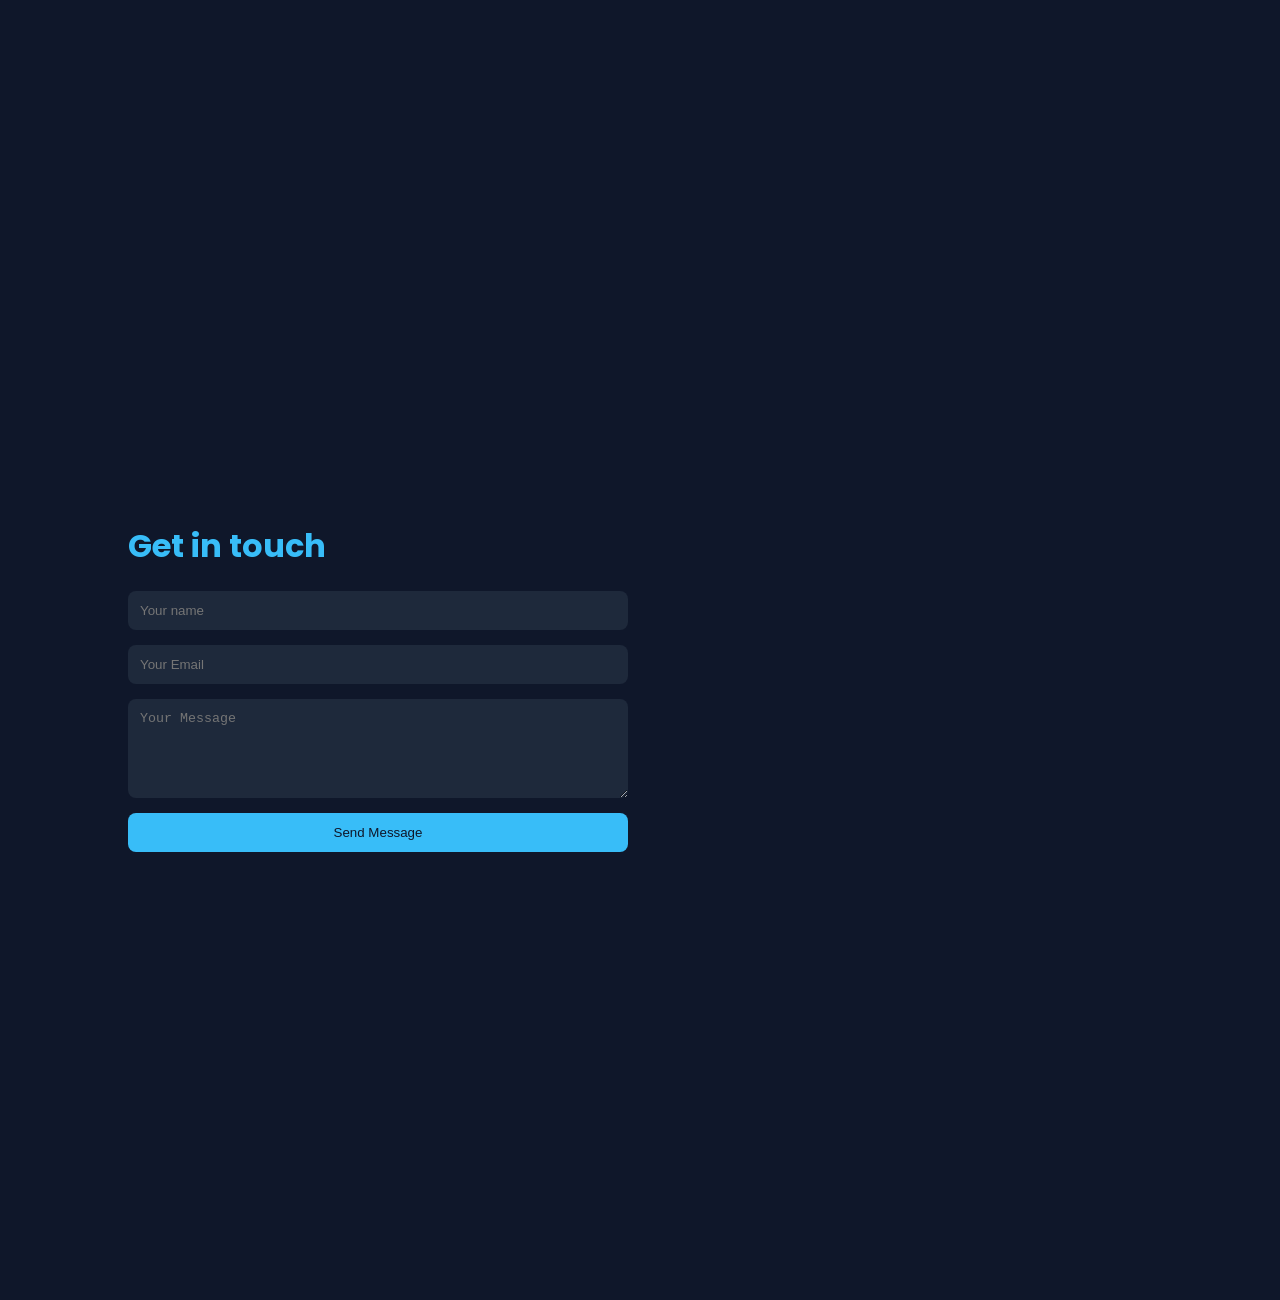
==== commit 92f5ef31: "Update index.html" ====
--- a/index.html
+++ b/index.html
@@ -21,6 +21,8 @@
         <section id="hero">
 
             <h1>Hi, I'm Rushan</h1>
+
+             <img src="profile.jpg" class="profile-pic">
 
         </section>
 
@@ -74,3 +76,4 @@
 
 
 
+
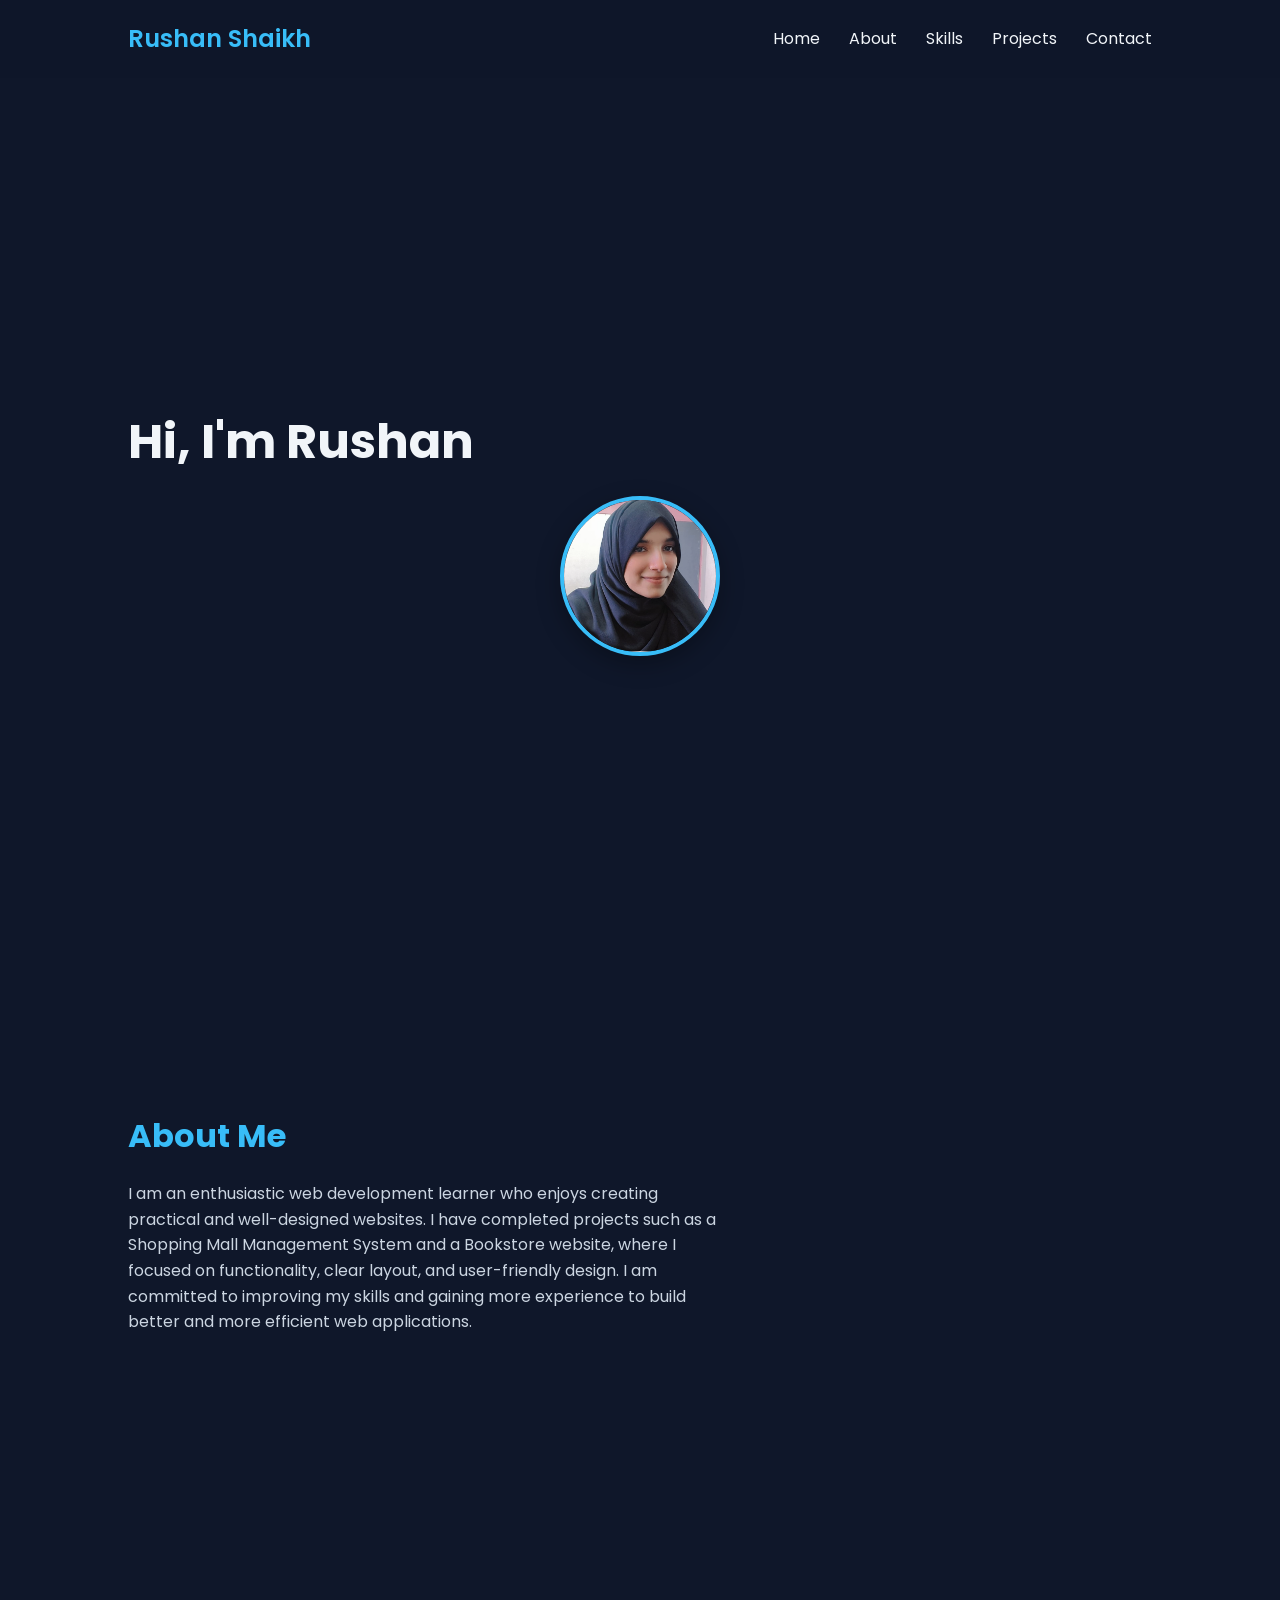
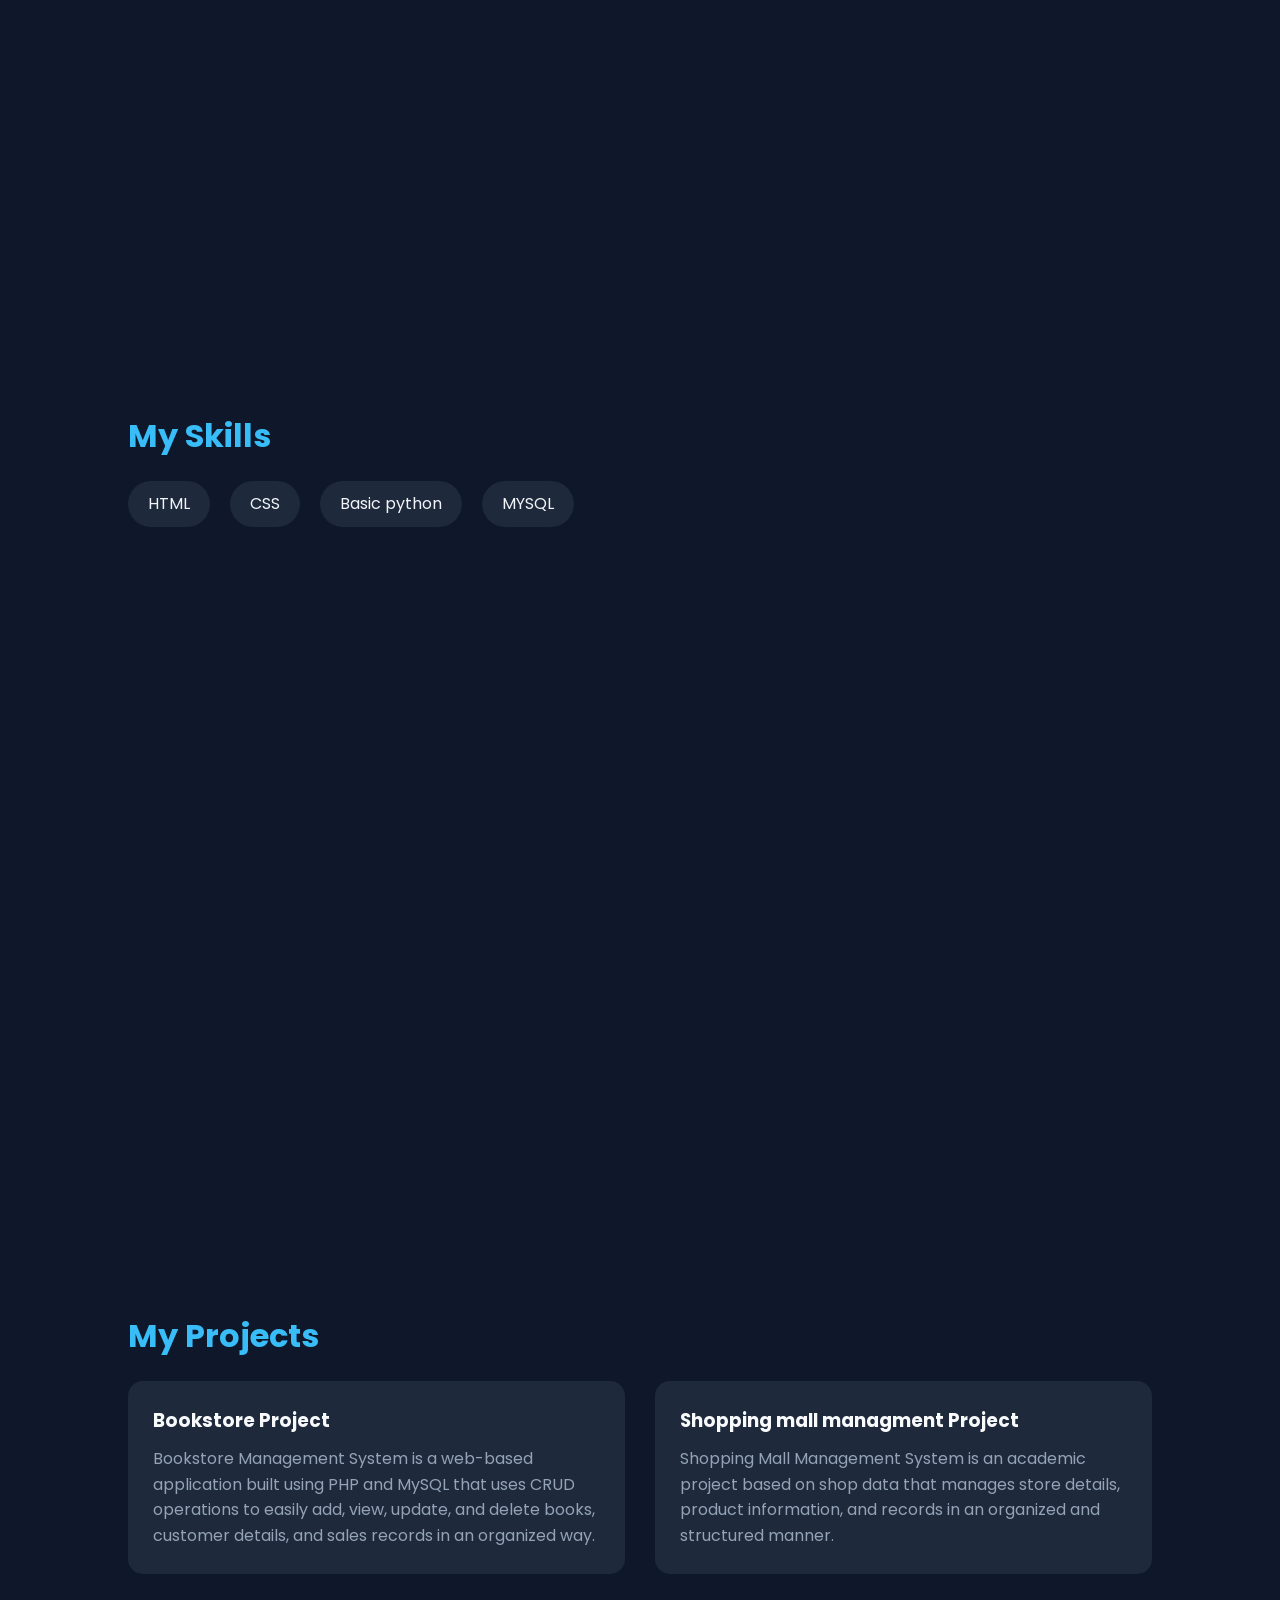
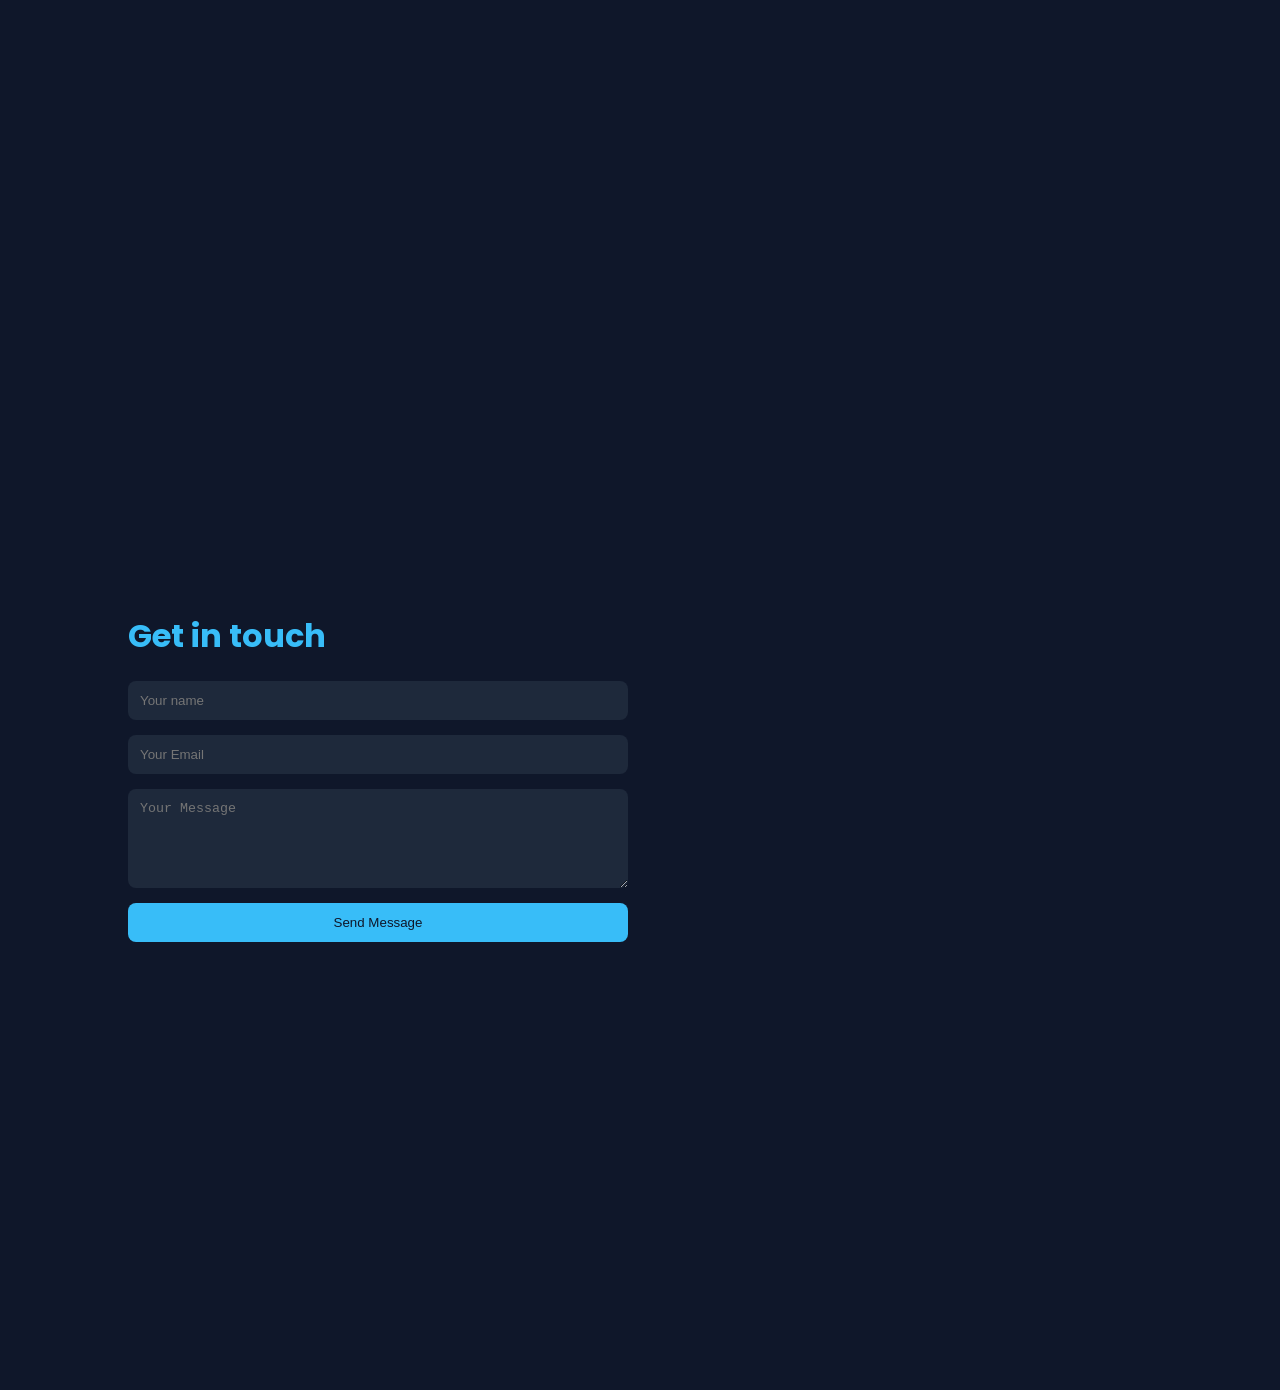
==== commit 9a986f94: "Update index.html" ====
--- a/index.html
+++ b/index.html
@@ -3,7 +3,7 @@
 <head>
     <meta charset="UTF-8">
     <meta name="viewport" content="width=device-width, initial-scale=1.0">
-    <title>Document</title>
+    <title>Rushan shaikh- Portfolio</title>
     <link rel="stylesheet" href="style.css">
 </head>
 <body>
@@ -77,3 +77,4 @@
 
 
 
+
--- a/style.css
+++ b/style.css
@@ -13,6 +13,7 @@
     background: #0f172a;
     color: #f1f5f9;
     line-height: 1.6;
+    padding-top:90px;
 }
 
 /* HEADER */
@@ -52,7 +53,7 @@
 
 nav a::after {
     content: "";
-    position: absolute;
+    position: relative;
     width: 0%;
     height: 2px;
     background: #38bdf8;
@@ -226,8 +227,8 @@
 
 /* RESPONSIVE */
 @media (max-width: 768px) {
-    nav {
-        display: none;
+    body {
+        padding-top: 80px;
     }
 
     #hero h1 {
@@ -237,4 +238,35 @@
     section {
         padding: 100px 7%;
     }
-}+
+    .profile-pic {
+        width: 130px;
+    }
+}
+.profile-pic {
+    width: 160px;
+    height: 160px;
+    border-radius: 50%;
+    object-fit: cover;
+    display: block;
+    margin: 0 auto 20px;
+    border: 4px solid #38bdf8;
+    box-shadow: 0 8px 25px rgba(0,0,0,0.3);
+    transition: 0.3s ease;
+}
+
+.profile-pic:hover {
+    transform: scale(1.05);
+}
+ #home .container {
+    display: flex;
+    flex-direction: column;
+}
+
+
+
+
+
+
+
+
